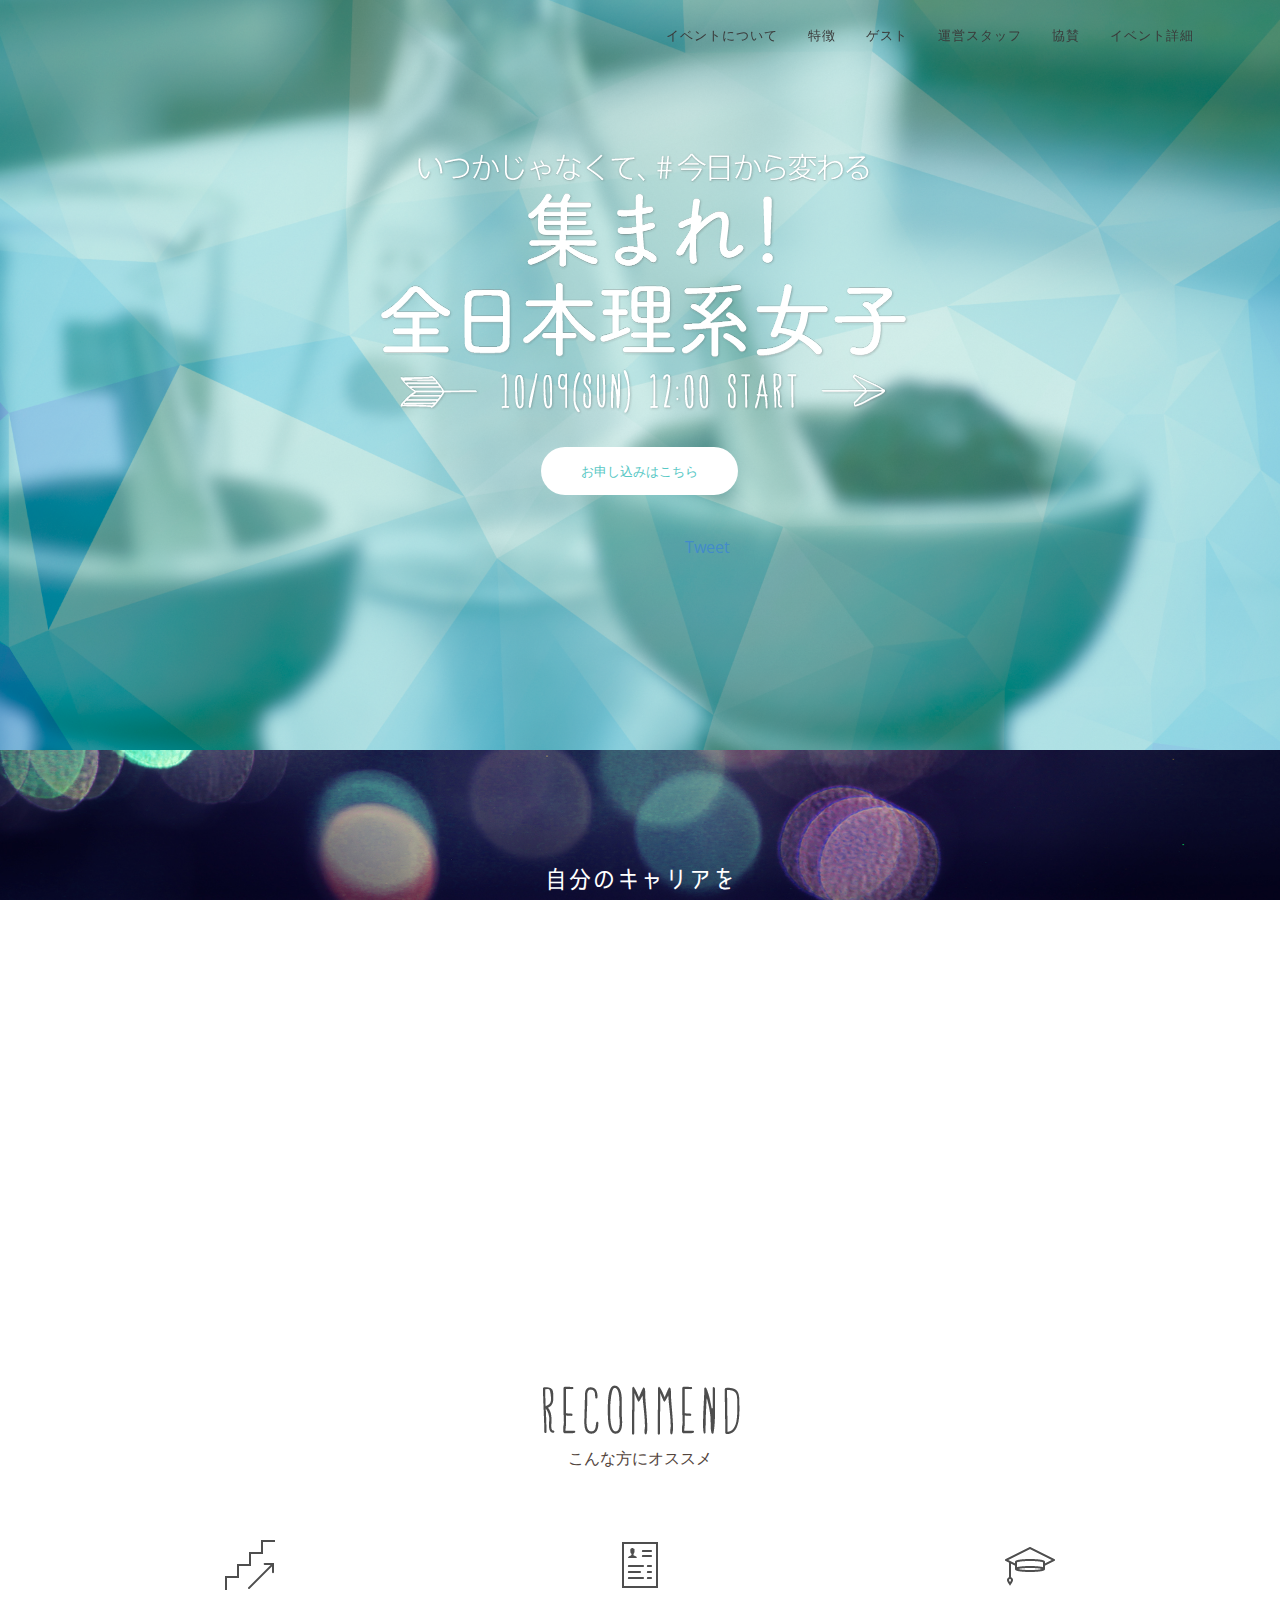
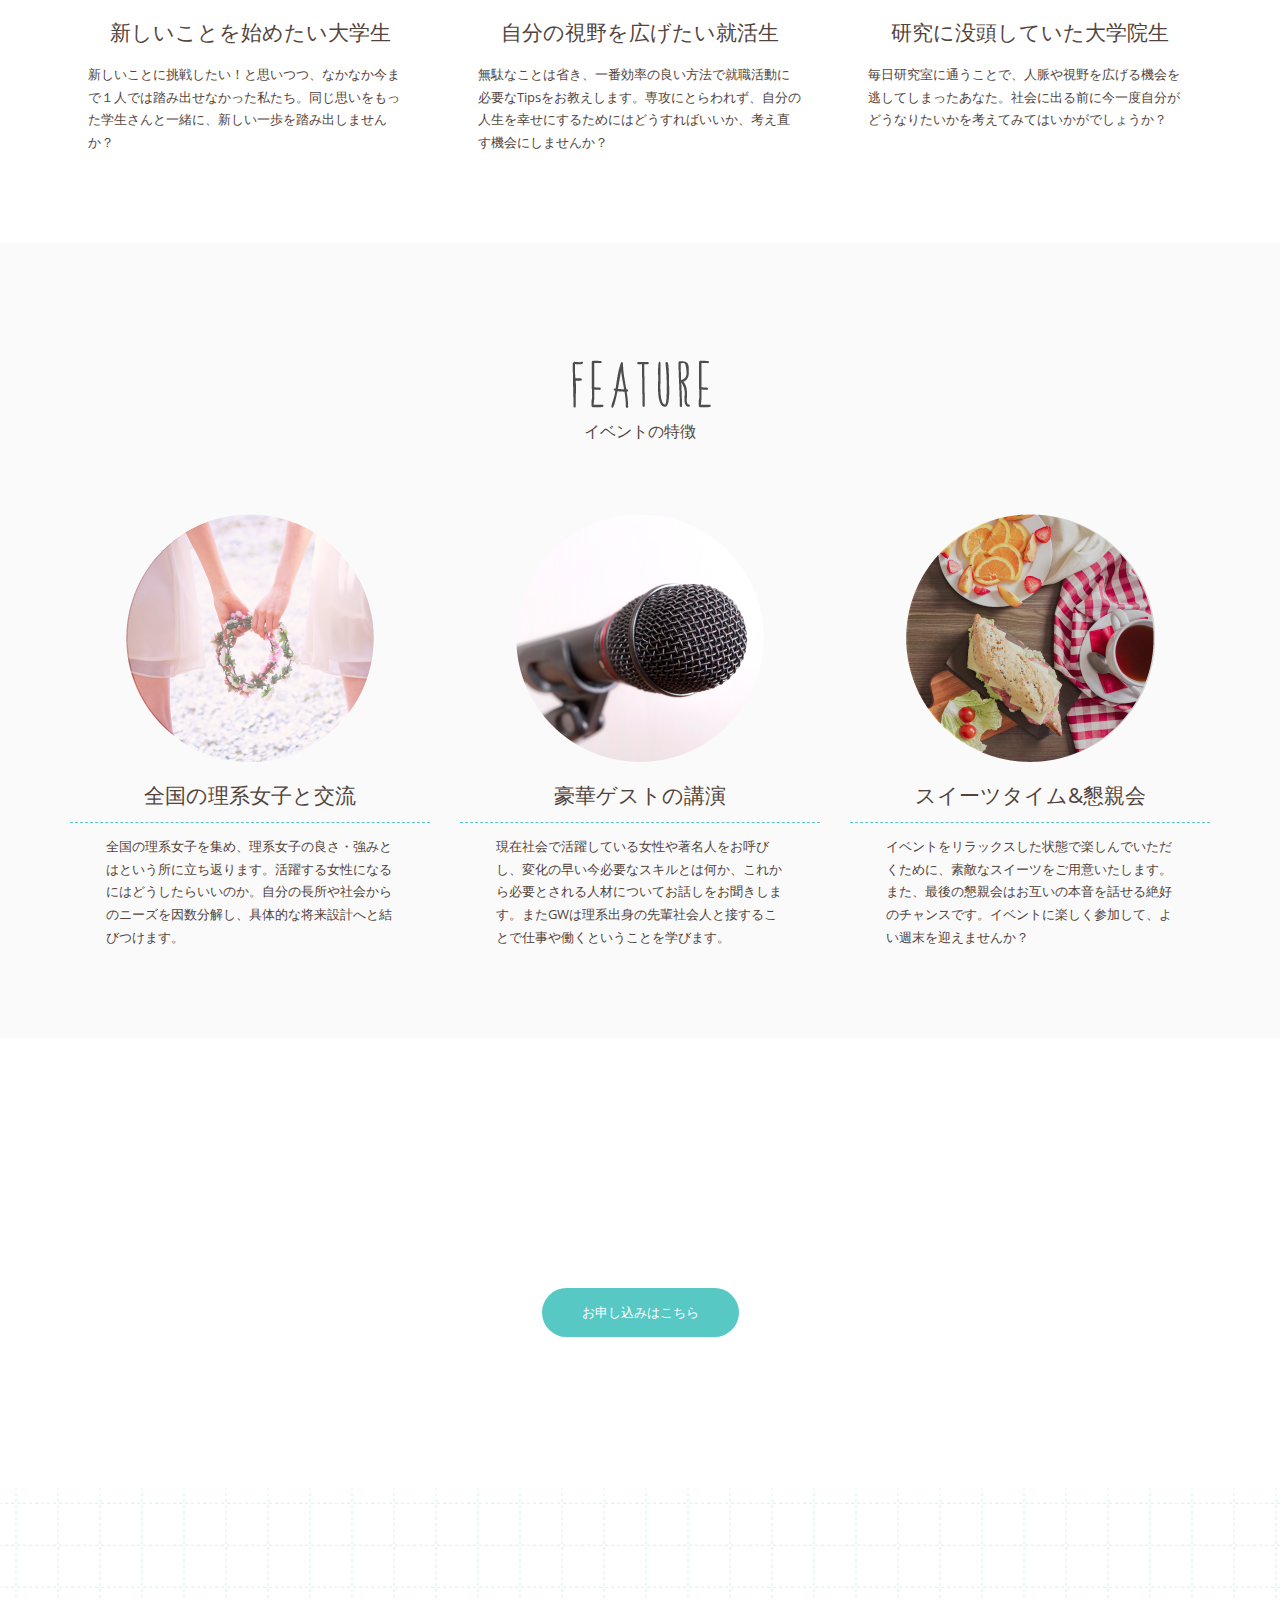
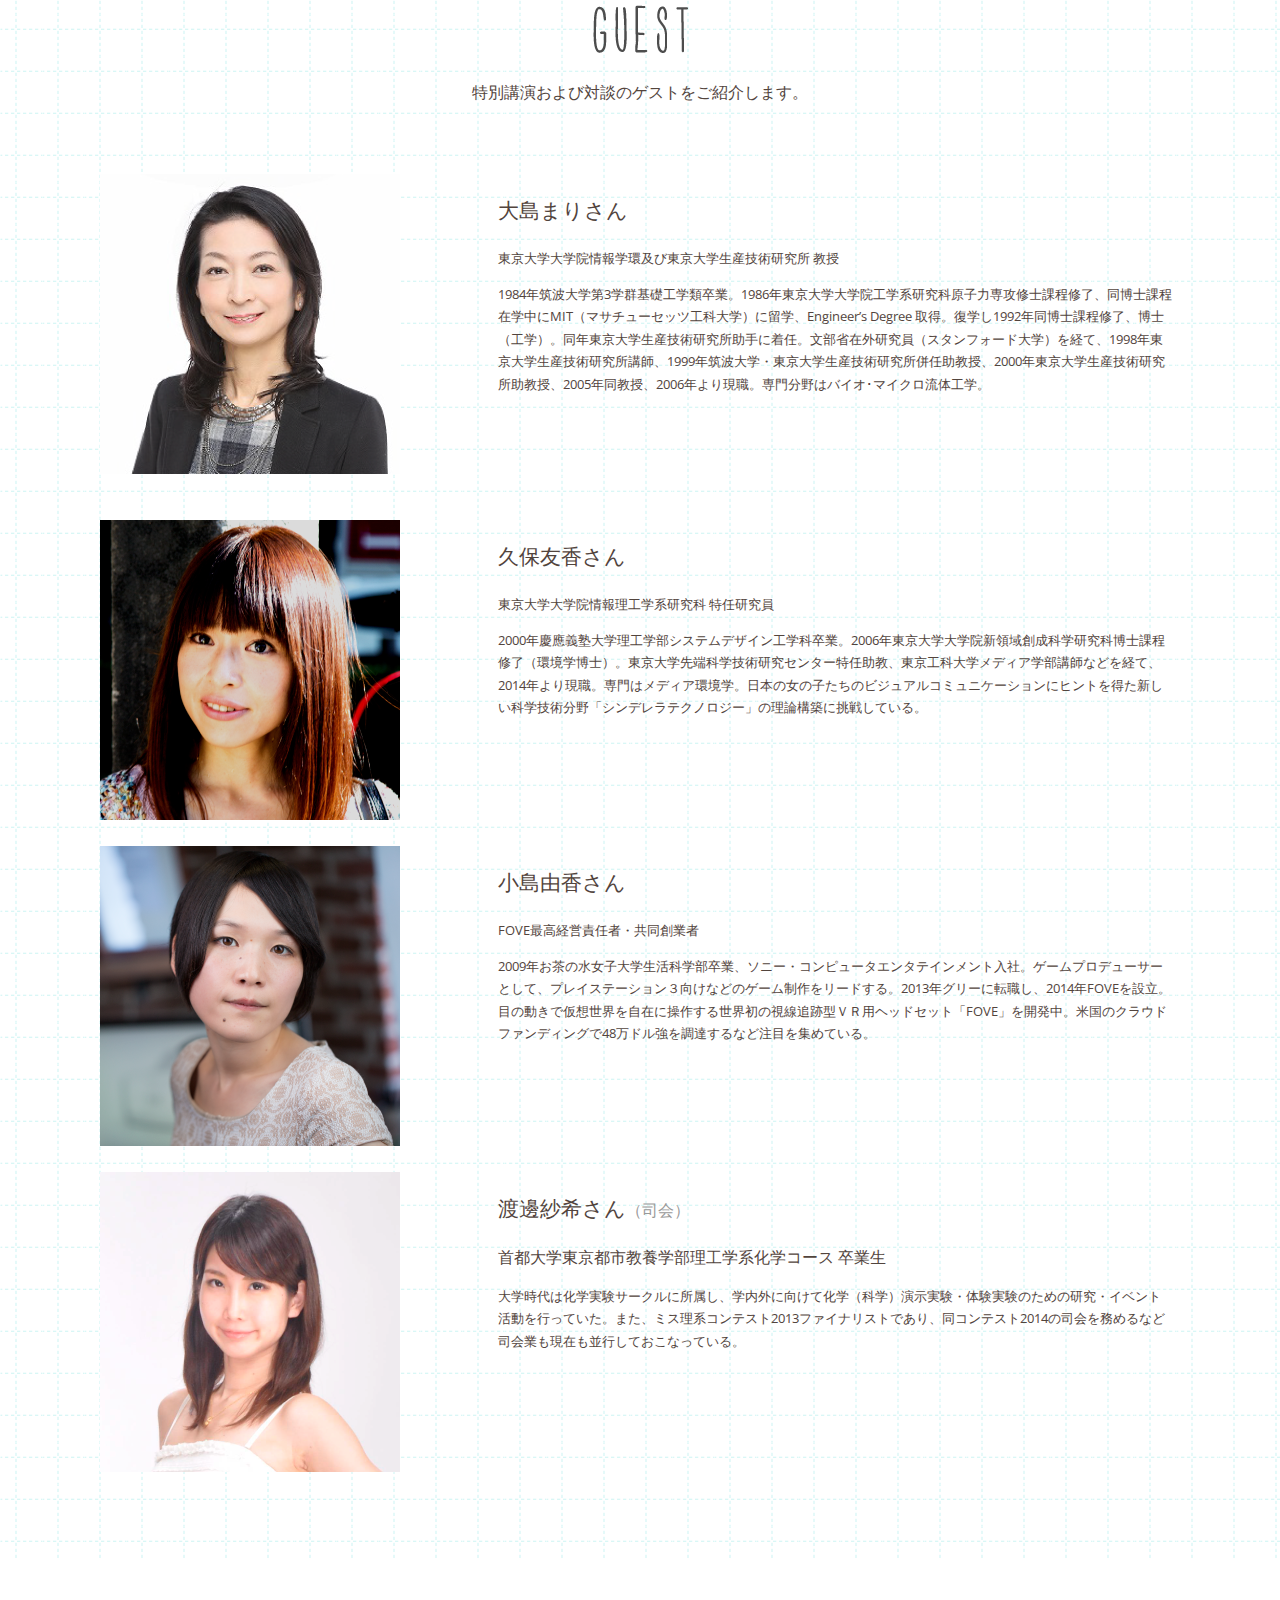
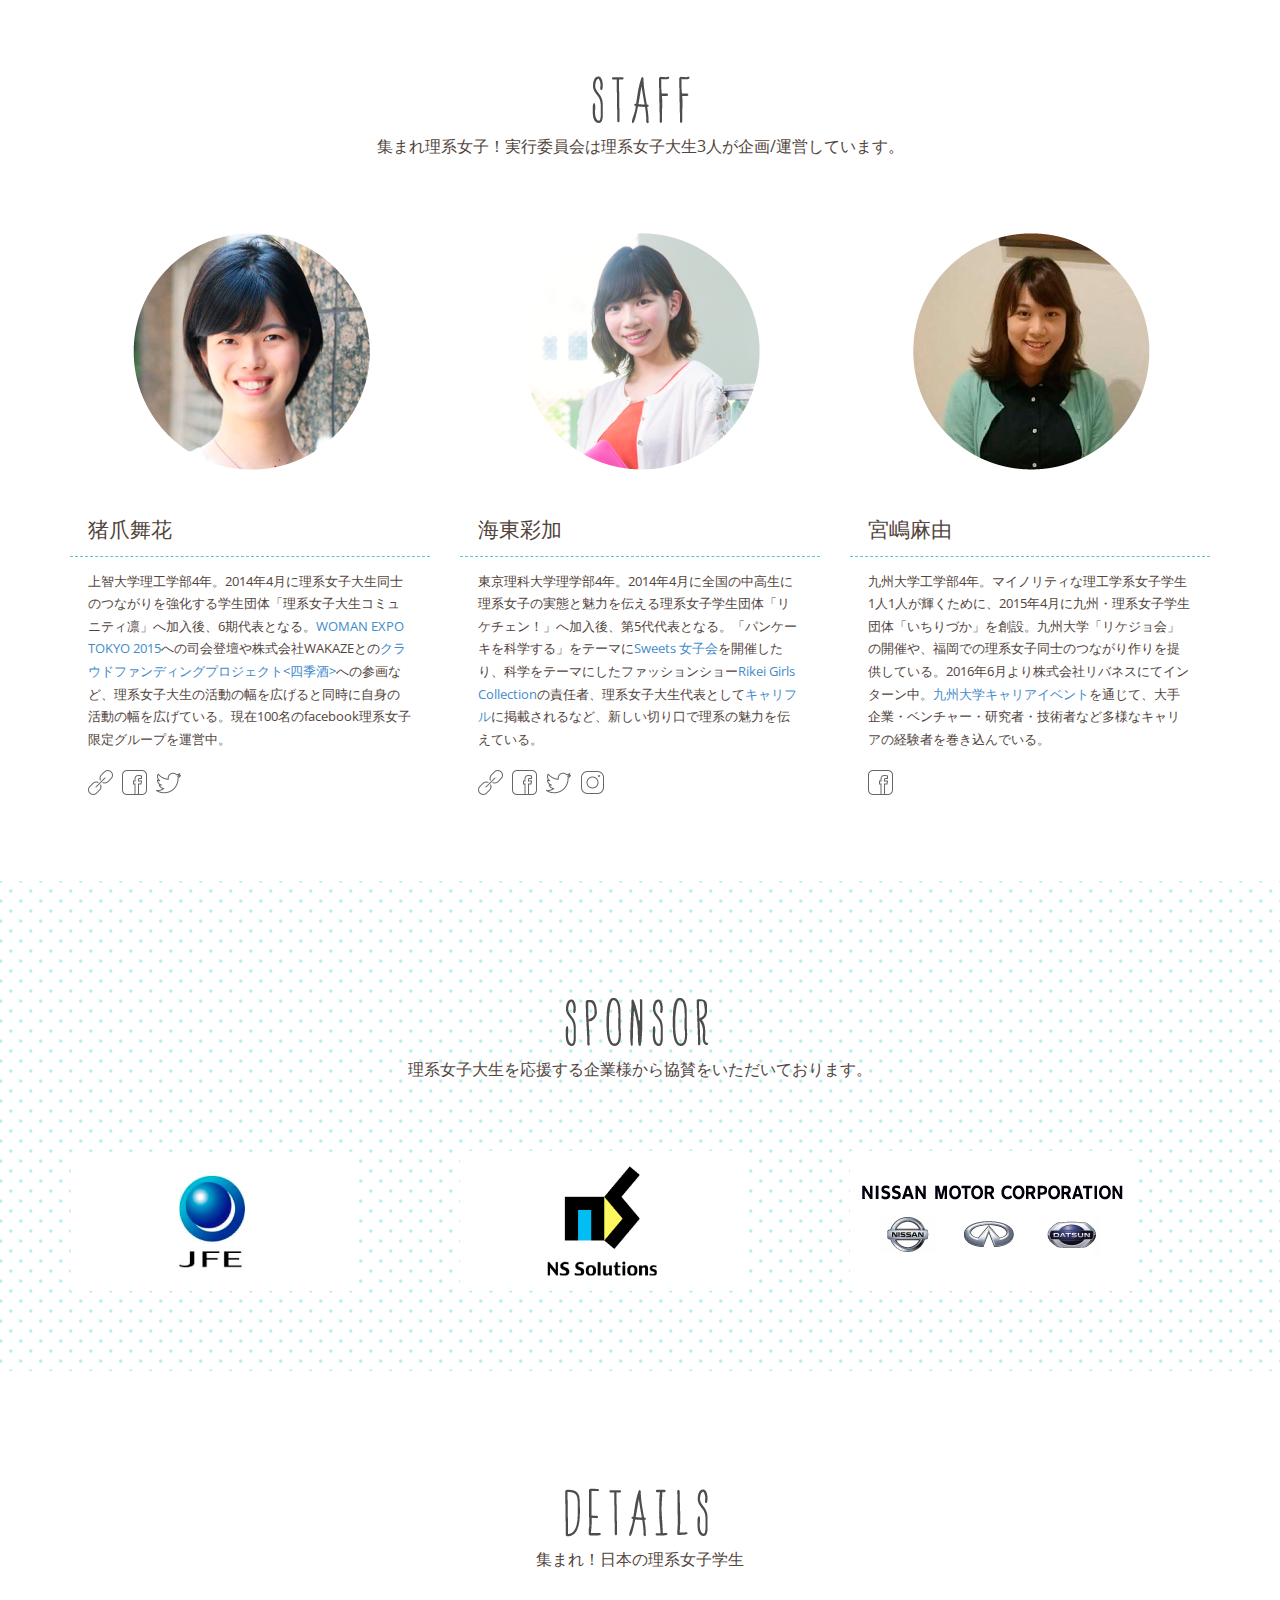
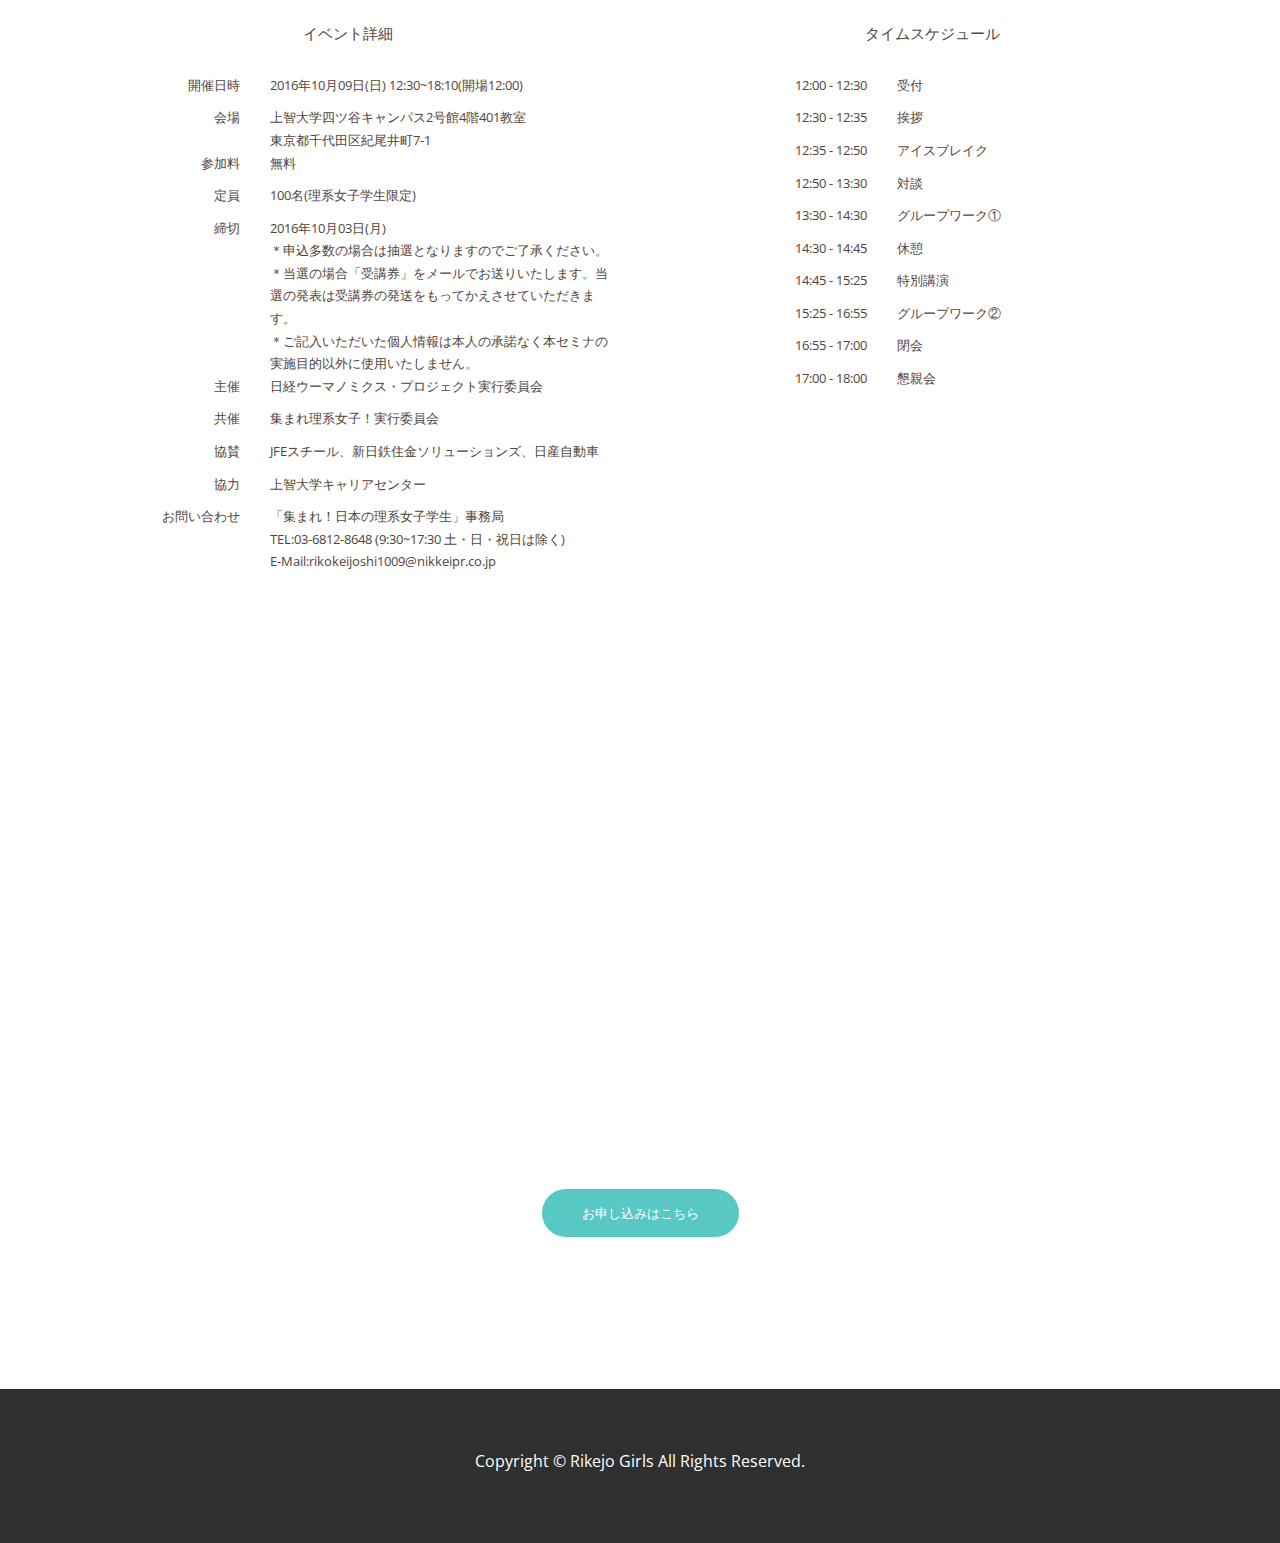
==== index.html @ ded3e2f7 "Edit button" ====
<!DOCTYPE html>
<html lang="en">
	<head>
    <meta charset="utf-8">
    <title>集まれ！全日本理系女子 | いつかじゃなくて#今日から変わる</title>
    <link rel="shortcut icon" href="" />
    <meta name="desription" content="【10/09】理系女子のための1DAYキャリアイベント｜120%の自分になるためのスキルを1番効率のよい方法で身につきます。先着100名までお申し込み受付中！" />
    <meta name="keywords" content="理系女子, イベント, 特別講演, 就活, 女子大生, 女子高生, RIKEJO, rikejo, リケジョ, 大島まり," />
    <meta content='width=device-width, initial-scale=1, user-scalable=0' name='viewport'>

    <meta content='website' property='og:type'>
    <meta content='集まれ！全日本理系女子 | いつかじゃなくて#今日から変わる' property='og:title'>
    <meta content='【10/09】理系女子のための1DAYキャリアイベント｜120%の自分になるためのスキルを1番効率のよい方法で身につきます。先着100名までお申し込み受付中！' property='og:description'>
    <meta content='https://rikejogirls.github.io/' property='og:url'>
    <meta content='https://rikejogirls.github.io/img/ogp/ogp-1200.png' property='og:image'>
    <meta content='集まれ！全日本理系女子' property='og:site_name'>
    <meta content='ja_JP' property='og:locale'>
    <meta content='1731965800388213' property='fb:app_id'>

    <link href="css/style.css" rel="stylesheet">
    <script src="https://ajax.googleapis.com/ajax/libs/jquery/1.11.0/jquery.min.js"></script>
		<script src="js/classie.js"></script>
	  <script src="js/bootstrap.min.js"></script>
		<script src="js/jquery.stellar.min.js"></script>
		<script src="js/scroll.js"></script>
		<script src="js/main.js"></script>
		<script src="js/jquery.min.js"></script>
		<script src="js/jquery.flexslider-min.js"></script>
  </head>
  <body>
  <header id="header" class="header header-right header-color sticky-header translucent-header">
    <div class="container">
      <div class="row header-inner">
        <div id="logo" class="col-xs-6 col-sm-12 col-md-3 image-center-sm text-left-xs clearfix">
        </div>
        <div id="menu" class="col-xs-6 col-sm-12 col-md-9">
          <nav class="navbar main-menu margin-0" role="navigation">
            <div class="navbar-header">
              <button class="navbar-toggle" data-toggle="collapse" data-target=".navbar-ex1-collapse" type="button">MENU</button>
            </div>
            <div class="collapse navbar-collapse navbar-ex1-collapse">
              <ul class="nav navbar-right navbar-nav">
                <li><a class="js-link" data-target="#about">イベントについて</a></li>
                <li><a class="js-link" data-target="#feature">特徴</a></li>
                <li><a class="js-link" data-target="#guest">ゲスト</a></li>
                <li><a class="js-link" data-target="#staff">運営スタッフ</a></li>
                <li><a class="js-link" data-target="#sponsor">協賛</a></li>
                <li><a class="js-link" data-target="#details">イベント詳細</a></li>
                <li class="hide-xs"><a class="action-btn" href="https://esf.nikkei.co.jp/rikokeijoshi20161009/" target="_blank"><button class="button btn">エントリー</button></a></li>
                <li class="show-xs"><a href="https://esf.nikkei.co.jp/rikokeijoshi20161009/" target="_blank"><button class="button btn">エントリー</button></a></li>
              </ul>
            </div>
          </nav>
        </div>
      </div>
    </div>
  </header>

	<section id="keyvisual" class="keyvisual section">
    <div class="col-md-10 col-md-offset-1 text-center">
      <div class="keyvisual-text">
        <img class="img padding-center" src="img/keyvisual/keyvisual.png" srcset="img/keyvisual/keyvisual.png 1x, img/keyvisual/keyvisual@2x.png 2x" alt="">
      </div>
      <a href="#" class="btn btn-large btn-white margin-top-20">お申し込みはこちら</a>
      <div class="margin-top-40">
      	<div id="fb-root"></div>
				<script>
					(function(d, s, id) {
					  var js, fjs = d.getElementsByTagName(s)[0];
					  if (d.getElementById(id)) return;
					  js = d.createElement(s); js.id = id;
					  js.src = "//connect.facebook.net/ja_JP/sdk.js#xfbml=1&version=v2.7&appId=1731965800388213";
					  fjs.parentNode.insertBefore(js, fjs);
					}(document, 'script', 'facebook-jssdk'));

					!function(d,s,id){var js,fjs=d.getElementsByTagName(s)[0],p=/^http:/.test(d.location)?'http':'https';if(!d.getElementById(id)){js=d.createElement(s);js.id=id;js.src=p+'://platform.twitter.com/widgets.js';fjs.parentNode.insertBefore(js,fjs);}}(document, 'script', 'twitter-wjs');
				</script>
				<ul class="social-share row margin-0">
					<li><iframe src="https://www.facebook.com/plugins/like.php?href=https%3A%2F%2Frikejogirls.github.io%2F&width=130&layout=button_count&action=like&size=small&show_faces=true&share=true&height=46&appId=1731965800388213" width="130" height="46" style="border:none;overflow:hidden" scrolling="no" frameborder="0" allowTransparency="true"></iframe></li>
					<li><a href="https://twitter.com/share" class="twitter-share-button" data-url="https://rikejogirls.github.io/" data-via="pompom0c0" data-hashtags="理系女子向けイベント">Tweet</a></li>
				</ul>
			</div>
	  </div>
	</section>

	<section id="about" class="about section sep text-white text-center" data-stellar-background-ratio="0.5">
		<div class="container">
			<div class="row">
				<div class="section-header">
					<h3>自分のキャリアを<br>もっと"クリエイティブ"に<br>考えてみませんか？</h3>
				</div>
				<p>集まれ理系女子！実行委員会は理系女子学生にもっと充実した毎日を送ってほしい、<br>自分の持つ可能性を引き出してほしいという思いから、3人の理系女子学生が結成しました。<br><br>今回日本経済新聞社と共に理系女子学生のキャリアを考える上で役立つセミナーを開催します。<br><br>
				「好きなことを仕事にしたい！」「自分の可能性を広げたい！」と思っているあなた。<br>
				同じ想いを持った理系女子の皆さんとともに、わくわくする1日を過ごしてみませんか？</p>
			</div>
		</div>
	</section>

	<section id="recommend" class="recommend section">
		<div class="container">
			<div class="row">
				<div class="section-header text-center">
					<img class="img padding-bottom-20" src="img/title/title-recommend.png" srcset="img/title/title-recommend.png 1x, img/title/title-recommend@2x.png 2x" alt="">
					<h6>こんな方にオススメ</h6>
				</div>
				<div class="col col-lg-4 proc">
					<div class="img-center">
						<img class="icon icons8-Stairs-Up" src="[data-uri]" width="50" height="50">
					</div>
					<h4>新しいことを始めたい大学生</h4>
					<p class="small">新しいことに挑戦したい！と思いつつ、なかなか今まで１人では踏み出せなかった私たち。同じ思いをもった学生さんと一緒に、新しい一歩を踏み出しませんか？</p>
				</div>
				<div class="col col-lg-4 proc">
					<div class="img-center">
						<img class="icon icons8-Resume" src="[data-uri]" width="50" height="50">
					</div>
					<h4>自分の視野を広げたい就活生</h4>
					<p class="small">無駄なことは省き、一番効率の良い方法で就職活動に必要なTipsをお教えします。専攻にとらわれず、自分の人生を幸せにするためにはどうすればいいか、考え直す機会にしませんか？</p>
				</div>
				<div class="col col-lg-4 proc">
					<div class="img-center">
						<img class="icon icons8-Graduation-Cap" src="[data-uri]" width="50" height="50">
					</div>
					<h4>研究に没頭していた大学院生</h4>
					<p class="small">毎日研究室に通うことで、人脈や視野を広げる機会を逃してしまったあなた。社会に出る前に今一度自分がどうなりたいかを考えてみてはいかがでしょうか？</p>
				</div>
			</div>
		</div>
	</section>

	<section id="feature" class="feature section bg-color-grayLight">
		<div class="container">
			<div class="row">
				<div class="section-header text-center">
					<img class="img padding-bottom-20" src="img/title/title-feature.png" srcset="img/title/title-feature.png 1x, img/title/title-feature@2x.png 2x" alt="">
					<h6>イベントの特徴</h6>
				</div>
				<div class="col col-lg-4 col-md-4 col-sm-4 col-xs-12">
          <div class="img-center">
          	<img class="img image-center padding-bottom-20" src="img/feature/feature-01.png" srcset="img/feature/feature-01.png 1x, img/feature/feature-01@2x.png 2x" alt="">
          </div>
        	<h4>全国の理系女子と交流</h4>
          <hr>
          <p class="small">全国の理系女子を集め、理系女子の良さ・強みとはという所に立ち返ります。活躍する女性になるにはどうしたらいいのか。自分の長所や社会からのニーズを因数分解し、具体的な将来設計へと結びつけます。</p>
				</div>
				<div class="col col-lg-4 col-md-4 col-sm-4 col-xs-12">
          <div class="img-center">
          	<img class="img image-center padding-bottom-20" src="img/feature/feature-02.png" srcset="img/feature/feature-02.png 1x, img/feature/feature-02@2x.png 2x" alt="">
          </div>
        	<h4>豪華ゲストの講演</h4>
          <hr>
          <p class="small">現在社会で活躍している女性や著名人をお呼びし、変化の早い今必要なスキルとは何か、これから必要とされる人材についてお話しをお聞きします。またGWは理系出身の先輩社会人と接することで仕事や働くということを学びます。</p>
				</div>
				<div class="col col-lg-4 col-md-4 col-sm-4 col-xs-12">
          <div class="img-center">
          	<img class="img image-center padding-bottom-20" src="img/feature/feature-03.png" srcset="img/feature/feature-03.png 1x, img/feature/feature-03@2x.png 2x" alt="">
          </div>
        	<h4>スイーツタイム&懇親会</h4>
          <hr>
          <p class="small">イベントをリラックスした状態で楽しんでいただくために、素敵なスイーツをご用意いたします。また、最後の懇親会はお互いの本音を話せる絶好のチャンスです。イベントに楽しく参加して、よい週末を迎えませんか？</p>
				</div>
			</div>
		</div>
	</section>

	<section id="conversion" class="conversion section sep footer text-center text-white">
		<div class="container">
			<div class="row">
				<div class="section-header">
					<img class="img padding-bottom-20" src="img/title/title-application.png" srcset="img/title/title-application.png 1x, img/title/title-application@2x.png 2x" alt="">
					<h6>イベントにお申込みの方はフォームにご記入をお願いします。</h6>
				</div>
				<a href="https://esf.nikkei.co.jp/rikokeijoshi20161009/" target="_blank" class="btn btn-large btn-blue">お申し込みはこちら</a>
			</div>
		</div>
	</section>

	<section id="guest" class="guest section bg-theme-check">
		<div class="container">
			<div class="row">
				<div class="section-header text-center">
					<img class="img padding-bottom-20" src="img/title/title-guest.png" srcset="img/title/title-guest.png 1x, img/title/title-guest@2x.png 2x" alt="">
					<h6>特別講演および対談のゲストをご紹介します。</h6>
				</div>
				<div class="col col-lg-4">
					<div class="img-center">
						<img class="img padding-center" src="img/guest/guest-01.png" srcset="img/guest/guest-01.png 1x, img/guest/guest-01@2x.png 2x" alt="">
					</div>
				</div>
				<div class="col col-lg-8">
					<h4>大島まりさん</h4>
					<h6 class="small">東京大学大学院情報学環及び東京大学生産技術研究所 教授</h6>
        	<p class="small">1984年筑波大学第3学群基礎工学類卒業。1986年東京大学大学院工学系研究科原子力専攻修士課程修了、同博士課程在学中にMIT（マサチューセッツ工科大学）に留学、Engineer’s Degree 取得。復学し1992年同博士課程修了、博士（工学）。同年東京大学生産技術研究所助手に着任。文部省在外研究員（スタンフォード大学）を経て、1998年東京大学生産技術研究所講師、1999年筑波大学・東京大学生産技術研究所併任助教授、2000年東京大学生産技術研究所助教授、2005年同教授、2006年より現職。専門分野はバイオ･マイクロ流体工学。</p>
				</div>
			</div>
			<div class="row">
				<div class="col col-lg-4">
					<div class="img-center">
						<img class="img padding-center" src="img/guest/guest-02.png" srcset="img/guest/guest-02.png 1x, img/guest/guest-02@2x.png 2x" alt="">
					</div>
				</div>
				<div class="col col-lg-8">
					<h4>久保友香さん</h4>
					<h6 class="small">東京大学大学院情報理工学系研究科 特任研究員</h6>
        	<p class="small">2000年慶應義塾大学理工学部システムデザイン工学科卒業。2006年東京大学大学院新領域創成科学研究科博士課程修了（環境学博士）。東京大学先端科学技術研究センター特任助教、東京工科大学メディア学部講師などを経て、2014年より現職。専門はメディア環境学。日本の女の子たちのビジュアルコミュニケーションにヒントを得た新しい科学技術分野「シンデレラテクノロジー」の理論構築に挑戦している。</p>
				</div>
			</div>
			<div class="row">
				<div class="col-lg-4">
					<div class="img-center">
						<img class="img padding-center" src="img/guest/guest-03.png" srcset="img/guest/guest-03.png 1x, img/guest/guest-03@2x.png 2x" alt="">
					</div>
				</div>
				<div class="col-lg-8">
					<h4>小島由香さん</h4>
					<h6 class="small">FOVE最高経営責任者・共同創業者</h6>
        	<p class="small">2009年お茶の水女子大学生活科学部卒業、ソニー・コンピュータエンタテインメント入社。ゲームプロデューサーとして、プレイステーション３向けなどのゲーム制作をリードする。2013年グリーに転職し、2014年FOVEを設立。目の動きで仮想世界を自在に操作する世界初の視線追跡型ＶＲ用ヘッドセット「FOVE」を開発中。米国のクラウドファンディングで48万ドル強を調達するなど注目を集めている。</p>
				</div>
			</div>
			<div class="row">
				<div class="col col-lg-4">
					<div class="img-center">
						<img class="img padding-center" src="img/guest/guest-04.png" srcset="img/guest/guest-04.png 1x, img/guest/guest-04@2x.png 2x" alt="">
					</div>
				</div>
				<div class="col col-lg-8">
					<h4>渡邊紗希さん<span class="small">（司会）</span></h4>
					<h6 class="smkall">首都大学東京都市教養学部理工学系化学コース 卒業生</h6>
        	<p class="small">大学時代は化学実験サークルに所属し、学内外に向けて化学（科学）演示実験・体験実験のための研究・イベント活動を行っていた。また、ミス理系コンテスト2013ファイナリストであり、同コンテスト2014の司会を務めるなど司会業も現在も並行しておこなっている。</p>
				</div>
			</div>
		</div>
	</section>

	<section id="staff" class="staff section">
		<div class="container">
			<div class="row">
				<div class="section-header text-center">
					<img class="img padding-bottom-20" src="img/title/title-staff.png" srcset="img/title/title-staff.png 1x, img/title/title-staff@2x.png 2x" alt="">
					<h6>集まれ理系女子！実行委員会は理系女子大生3人が企画/運営しています。</h6>
				</div>
				<div class="col col-lg-4 col-md-4 col-sm-4 col-xs-12">
          <div class="img-center">
          	<img class="img text-center padding-bottom-30" src="img/staff/staff-maika.png" srcset="img/staff/staff-maika.png 1x, img/staff/staff-maika@2x.png 2x" alt="">
          </div>
        	<h4>猪爪舞花</h4>
        	<hr>
        	<p class="small">上智大学理工学部4年。2014年4月に理系女子大生同士のつながりを強化する学生団体「理系女子大生コミュニティ凛」へ加入後、6期代表となる。<a href="http://rikeigirlsrin.blog103.fc2.com/blog-entry-768.html">WOMAN EXPO TOKYO 2015</a>への司会登壇や株式会社WAKAZEとの<a href="https://www.makuake.com/project/wakaze">クラウドファンディングプロジェクト<四季酒></a>への参画など、理系女子大生の活動の幅を広げると同時に自身の活動の幅を広げている。現在100名のfacebook理系女子限定グループを運営中。</p>
        	<ul class="social-icons clearfix">
        		<li><a href="http://ringirls.wix.com/rikeigirls-rin" target="_blank"><img class="icon icons8-Link" src="[data-uri]"></a></li>
            <li><a href="https://www.facebook.com/rikeigirlsrin/?fref=ts" target="_blank"><img class="icon icons8-Facebook" src="[data-uri]"></a></li>
            <li><a href="https://twitter.com/rin_girls" target="_blank"><img class="icon icons8-Twitter" src="[data-uri]"></a></li>
          </ul>
				</div>
				<div class="col col-lg-4 col-md-4 col-sm-4 col-xs-12">
          <div class="img-center">
          	<img class="img text-center padding-bottom-30" src="img/staff/staff-ayaka.png" srcset="img/staff/staff-ayaka.png 1x, img/staff/staff-ayaka@2x.png 2x" alt="">
          </div>
        	<h4>海東彩加</h4>
        	<hr>
        	<p class="small">東京理科大学理学部4年。2014年4月に全国の中高生に理系女子の実態と魅力を伝える理系女子学生団体「リケチェン！」へ加入後、第5代代表となる。「パンケーキを科学する」をテーマに<a href="http://journal.shingakunet.com/learning/28546/">Sweets 女子会</a>を開催したり、科学をテーマにしたファッションショー<a href="http://wpb.shueisha.co.jp/2016/02/26/61467/">Rikei Girls Collection</a>の責任者、理系女子大生代表として<a href="https://careeful.com/public/contents/pc/korekara/3.html">キャリフル</a>に掲載されるなど、新しい切り口で理系の魅力を伝えている。</p>
        	<ul class="social-icons clearfix">
        		<li><a href="http://rikechen.com/" target="_blank"><img class="icon icons8-Link" src="[data-uri]"></a></li>
            <li><a href="https://www.facebook.com/rikei.change/?fref=ts" target="_blank"><img class="icon icons8-Facebook" src="[data-uri]"></a></li>
            <li><a href="https://twitter.com/rikei_change" target="_blank"><img class="icon icons8-Twitter" src="[data-uri]"></a></li>
            <li><a href="https://www.instagram.com/rikei_change/" target="_blank"><img class="icon icons8-Instagram" src="[data-uri]"></a></li>
          </ul>
				</div>
				<div class="col col-lg-4 col-md-4 col-sm-4 col-xs-12">
          <div class="img-center">
          	<img class="img text-center padding-bottom-30" src="img/staff/staff-mayu.png" srcset="img/staff/staff-mayu.png 1x, img/staff/staff-mayu@2x.png 2x" alt="">
          </div>
        	<h4>宮嶋麻由</h4>
        	<hr>
        	<p class="small">九州大学工学部4年。マイノリティな理工学系女子学生1人1人が輝くために、2015年4月に九州・理系女子学生団体「いちりづか」を創設。九州大学「リケジョ会」の開催や、福岡での理系女子同士のつながり作りを提供している。2016年6月より株式会社リバネスにてインターン中。<a href="https://lne.st/2016/06/29/719-kyushu-university-a-career-event/">九州大学キャリアイベント</a>を通じて、大手企業・ベンチャー・研究者・技術者など多様なキャリアの経験者を巻き込んでいる。</p>
        	<ul class="social-icons clearfix">
            <li><a href="https://www.facebook.com/ichiriduka.kyushu/?pnref=lhc" target="_blank"><img class="icon icons8-Facebook" src="[data-uri]"></a></li>
          </ul>
				</div>
				<!-- <div class="text-center">
					<a href="./special.html" class="btn btn-large btn-blue">協力学生団体はこちら</a>
				</div> -->
			</div>
		</div>
	</section>

	<section id="sponsor" class="sponsor section text-center bg-theme-dots">
		<div class="container">
			<div class="row text-center">
				<div class="section-header">
					<img class="img padding-bottom-20" src="img/title/title-sponsor.png" srcset="img/title/title-sponsor.png 1x, img/title/title-sponsor@2x.png 2x" alt="">
					<h6>理系女子大生を応援する企業様から協賛をいただいております。</h6>
				</div>
        <div class="col col-lg-4 col-xs-6">
          <div class="photo-wrapper">
            <img class="img-responsive" src="img/sponsor/sponsor-jfe.png" alt="">
          </div>
        </div>
        <div class="col col-lg-4 col-xs-6">
          <div class="photo-wrapper">
            <img class="img-responsive" src="img/sponsor/sponsor-ns.png" alt="">
          </div>
        </div>
				<div class="col col-lg-4 col-xs-6">
					<div class="photo-wrapper">
						<img class="img-responsive" src="img/sponsor/sponsor-nissan.png" alt="">
          </div>
				</div>
			</div>
		</div>
	</section>

	<section id="details" class="details section">
		<div class="container">
			<div class="row">
				<div class="section-header text-center">
					<img class="img padding-bottom-20" src="img/title/title-details.png" srcset="img/title/title-details.png 1x, img/title/title-details@2x.png 2x" alt="">
          <h6>集まれ！日本の理系女子学生</h6>
				</div>
				<div class="small col-xs-12 col-md-6 margin-top-sm-60">
					<h5>イベント詳細</h5>
					<table>
						<tbody>
							<tr>
                <th class="col-xs-4 vertical-align-middle"><p>開催日時</p></th>
                <td class="col-xs-8"><h6 class="title line-height-middle">2016年10月09日(日) 12:30~18:10(開場12:00)</h6></td>
              </tr>
							<tr>
								<th class="col-xs-4 vertical-align-middle"><p>会場</p></th>
								<td class="col-xs-8">
									<h6 class="title line-height-middle">上智大学四ツ谷キャンパス2号館4階401教室</h6>
									<h6 class="title line-height-middle">東京都千代田区紀尾井町7-1</h6>
								</td>
							</tr>
              <tr>
                <th class="col-xs-4 vertical-align-middle"><p>参加料</p></th>
                <td class="col-xs-8"><h6 class="title line-height-middle">無料</h6></td>
              </tr>
              <tr>
                <th class="col-xs-4 vertical-align-middle"><p>定員</p></th>
                <td class="col-xs-8"><h6 class="title line-height-middle">100名(理系女子学生限定)</h6></td>
              </tr>
							<tr>
                <th class="col-xs-4 vertical-align-middle"><p>締切</p></th>
                <td class="col-xs-8">
                  <h6 class="title line-height-middle">2016年10月03日(月)</h6>
                  <h6 class="title line-height-middle">＊申込多数の場合は抽選となりますのでご了承ください。</h6>
                  <h6 class="title line-height-middle">＊当選の場合「受講券」をメールでお送りいたします。当選の発表は受講券の発送をもってかえさせていただきます。</h6>
                  <h6 class="title line-height-middle">＊ご記入いただいた個人情報は本人の承諾なく本セミナの実施目的以外に使用いたしません。</h6>
                </td>
              </tr>
              <tr>
                <th class="col-xs-4 vertical-align-middle"><p>主催</p></th>
                <td class="col-xs-8"><h6 class="title line-height-middle">日経ウーマノミクス・プロジェクト実行委員会</h6></td>
              </tr>
              <tr>
                <th class="col-xs-4 vertical-align-middle"><p>共催</p></th>
                <td class="col-xs-8"><h6 class="title line-height-middle">集まれ理系女子！実行委員会</h6></td>
              </tr>
              <tr>
                <th class="col-xs-4 vertical-align-middle"><p>協賛</p></th>
                <td class="col-xs-8"><h6 class="title line-height-middle">JFEスチール、新日鉄住金ソリューションズ、日産自動車</h6></td>
              </tr>
              <tr>
                <th class="col-xs-4 vertical-align-middle"><p>協力</p></th>
                <td class="col-xs-8"><h6 class="title line-height-middle">上智大学キャリアセンター</h6></td>
              </tr>
              <tr>
                <th class="col-xs-4 vertical-align-middle"><p>お問い合わせ</p></th>
                <td class="col-xs-8">
                  <h6 class="title line-height-middle">「集まれ！日本の理系女子学生」事務局</h6>
                  <h6 class="title line-height-middle">TEL:03-6812-8648 (9:30~17:30 土・日・祝日は除く)</h6>
                  <h6 class="title line-height-middle">E-Mail:rikokeijoshi1009@nikkeipr.co.jp</h6>
                </td>
              </tr>
						</tbody>
					</table>
				</div>
				<div class="small col-xs-12 col-md-6 margin-top-sm-60">
					<h5>タイムスケジュール</h5>
					<table>
						<tbody>
							<tr>
								<th class="col-xs-4 vertical-align-middle"><p>12:00 - 12:30</p></th>
								<td class="col-xs-8">
									<h6 class="title line-height-middle">受付</h6>
								</td>
							</tr>
							<tr>
								<th class="col-xs-4 vertical-align-middle"><p>12:30 - 12:35</p></th>
								<td class="col-xs-8">
									<h6 class="title line-height-middle">挨拶</h6>
								</td>
							</tr>
							<tr>
								<th class="col-xs-4 vertical-align-middle"><p>12:35 - 12:50</p></th>
								<td class="col-xs-8">
									<h6 class="title line-height-middle">アイスブレイク</h6>
								</td>
							</tr>
							<tr>
								<th class="col-xs-4 vertical-align-middle"><p>12:50 - 13:30</p></th>
								<td class="col-xs-8">
									<h6 class="title line-height-middle">対談</h6>
								</td>
							</tr>
							<tr>
								<th class="col-xs-4 vertical-align-middle"><p>13:30 - 14:30</p></th>
								<td class="col-xs-8">
									<h6 class="title line-height-middle">グループワーク①</h6>
								</td>
							</tr>
							<tr>
								<th class="col-xs-4 vertical-align-middle"><p>14:30 - 14:45</p></th>
								<td class="col-xs-8">
									<h6 class="title line-height-middle">休憩</h6>
								</td>
							</tr>
							<tr>
								<th class="col-xs-4 vertical-align-middle"><p>14:45 - 15:25</p></th>
								<td class="col-xs-8">
									<h6 class="title line-height-middle">特別講演</h6>
								</td>
							</tr>
              <tr>
                <th class="col-xs-4 vertical-align-middle"><p>15:25 - 16:55</p></th>
                <td class="col-xs-8">
                  <h6 class="title line-height-middle">グループワーク②</h6>
                </td>
              </tr>
              <tr>
                <th class="col-xs-4 vertical-align-middle"><p>16:55 - 17:00</p></th>
                <td class="col-xs-8">
                  <h6 class="title line-height-middle">閉会</h6>
                </td>
              </tr>
              <tr>
                <th class="col-xs-4 vertical-align-middle"><p>17:00 - 18:00</p></th>
                <td class="col-xs-8">
                  <h6 class="title line-height-middle">懇親会</h6>
                </td>
              </tr>
						</tbody>
					</table>
				</div>
			</div>
		</div>
	</section>

	<section id="googlemap" class="googlemap">
		<div class="google-maps">
			<iframe src="https://www.google.com/maps/embed?pb=!1m14!1m12!1m3!1d3240.776722650298!2d139.73113871495062!3d35.68249938019401!2m3!1f0!2f0!3f0!3m2!1i1024!2i768!4f13.1!5e0!3m2!1sja!2sjp!4v1467466111044" width="100%" height="300px" frameborder="0" style="border:0;pointer-events:none;" allowfullscreen></iframe>
		</div>
	</section>

	<section id="conversion" class="conversion section sep footer text-center text-white">
		<div class="container">
			<div class="row">
				<div class="section-header">
					<img class="img padding-bottom-20" src="img/title/title-application.png" srcset="img/title/title-application.png 1x, img/title/title-application@2x.png 2x" alt="">
					<h6>イベントにお申込みの方はフォームにご記入をお願いします。</h6>
				</div>
				<a href="https://esf.nikkei.co.jp/rikokeijoshi20161009/" target="_blank" class="btn btn-large btn-blue">お申し込みはこちら</a>
			</div>
		</div>
	</section>

	<section id="footer" class="footer section bg-color-black">
		<div class="container">
			<div class="row text-center text-white">
				<p>Copyright © Rikejo Girls All Rights Reserved.</p>
			</div>
		</div>
	</section>
  </body>
</html>
---- css/style.css ----
@charset "UTF-8";

@import "bootstrap.css";
@import "responsive.css";

@import "base/normalize.css";
@import "base/reset.css";
@import "base/base.css";

@import "utilities/utilities.css";

@import "components/header.css";
@import "components/keyvisual.css";
@import "components/about.css";
@import "components/recommend.css";
@import "components/feature.css";
@import "components/conversion.css";
@import "components/career.css";
@import "components/guest.css";
@import "components/sponsor.css";
@import "components/details.css";
@import "components/googlemap.css";
@import "components/staff.css";
@import "components/footer.css";
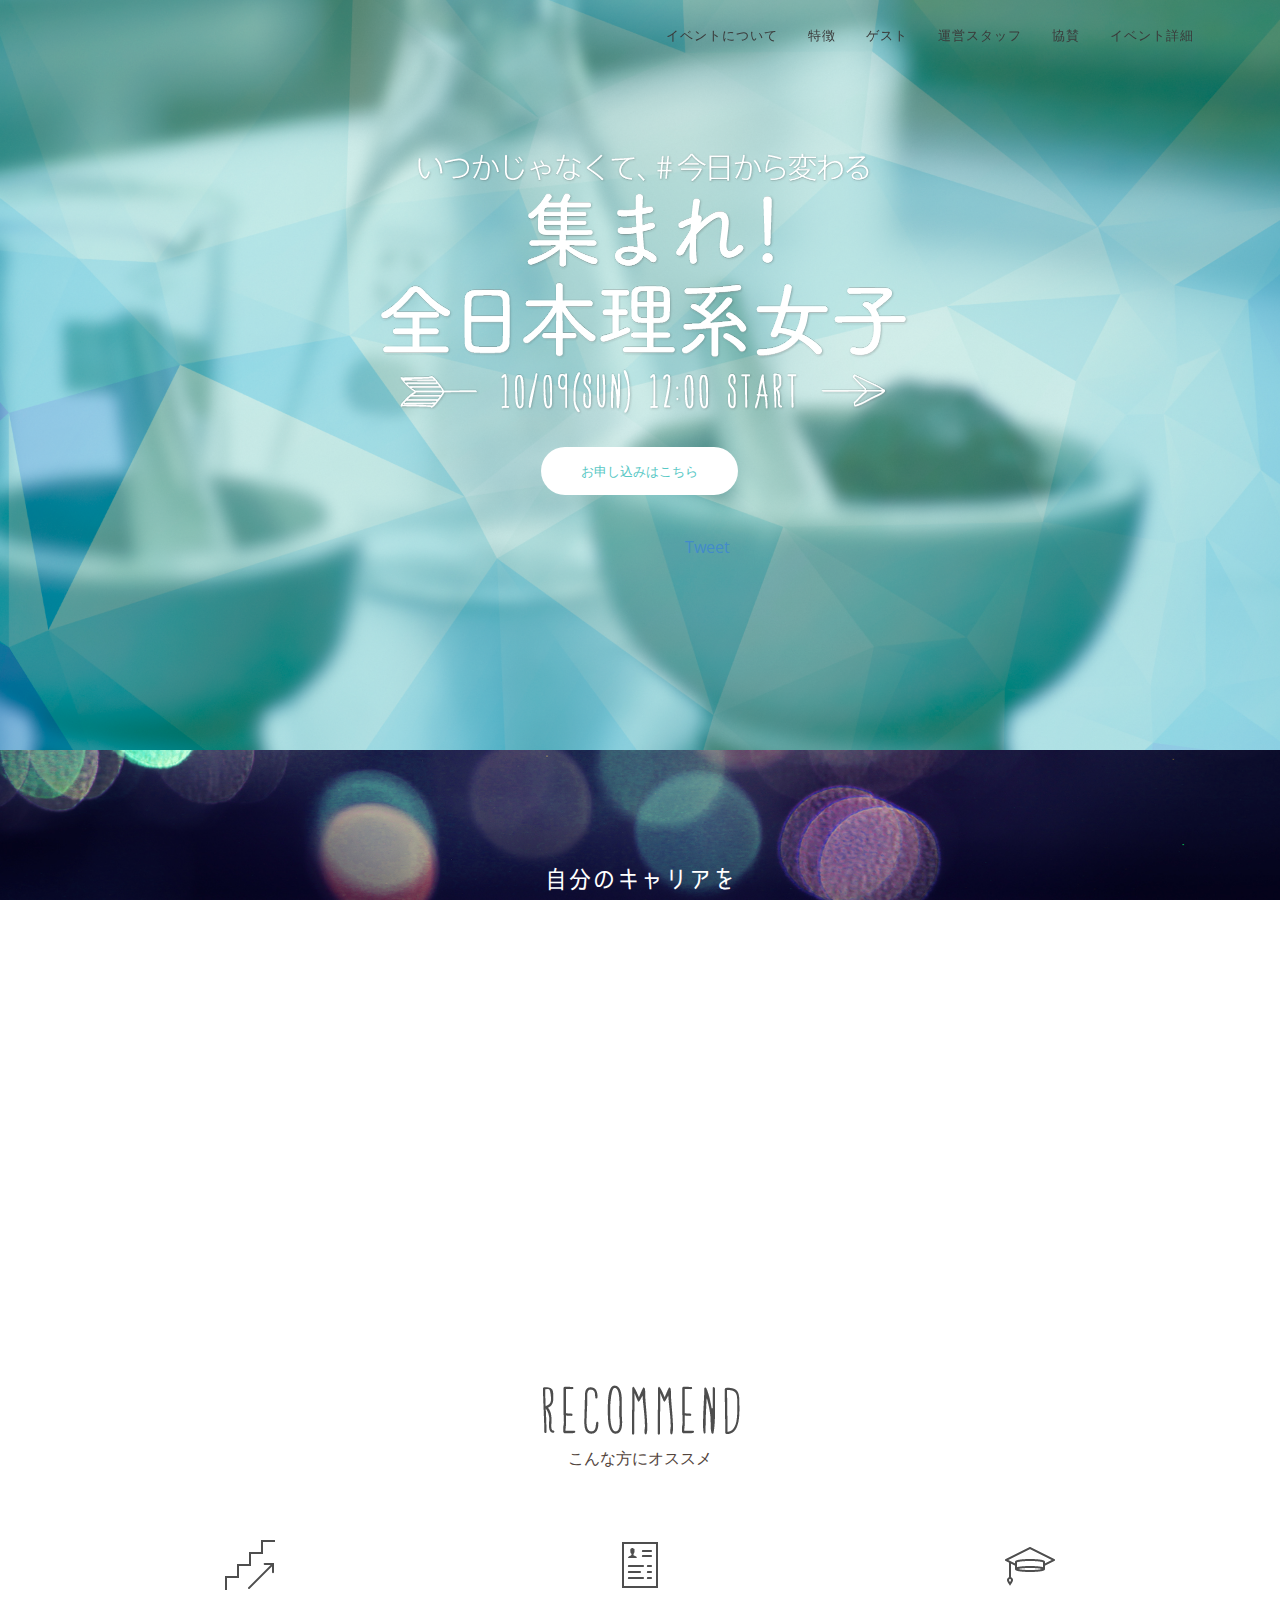
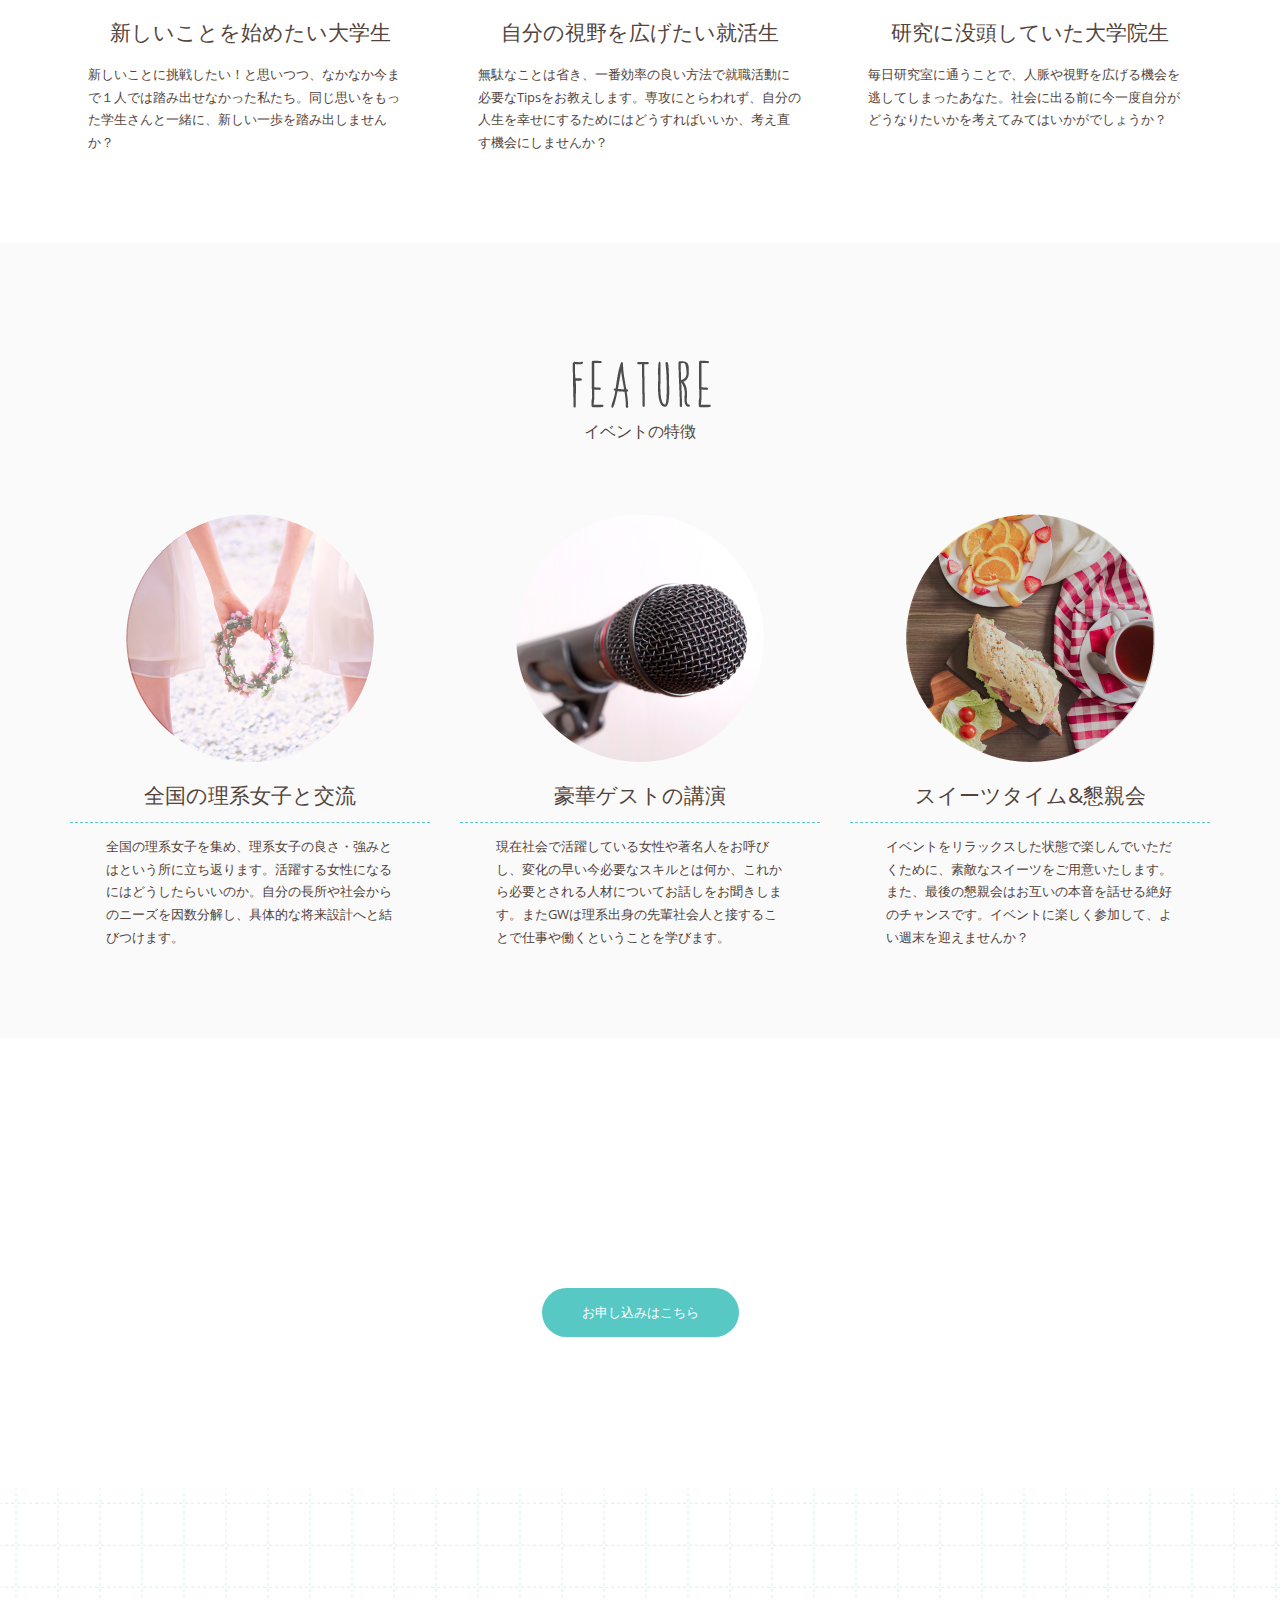
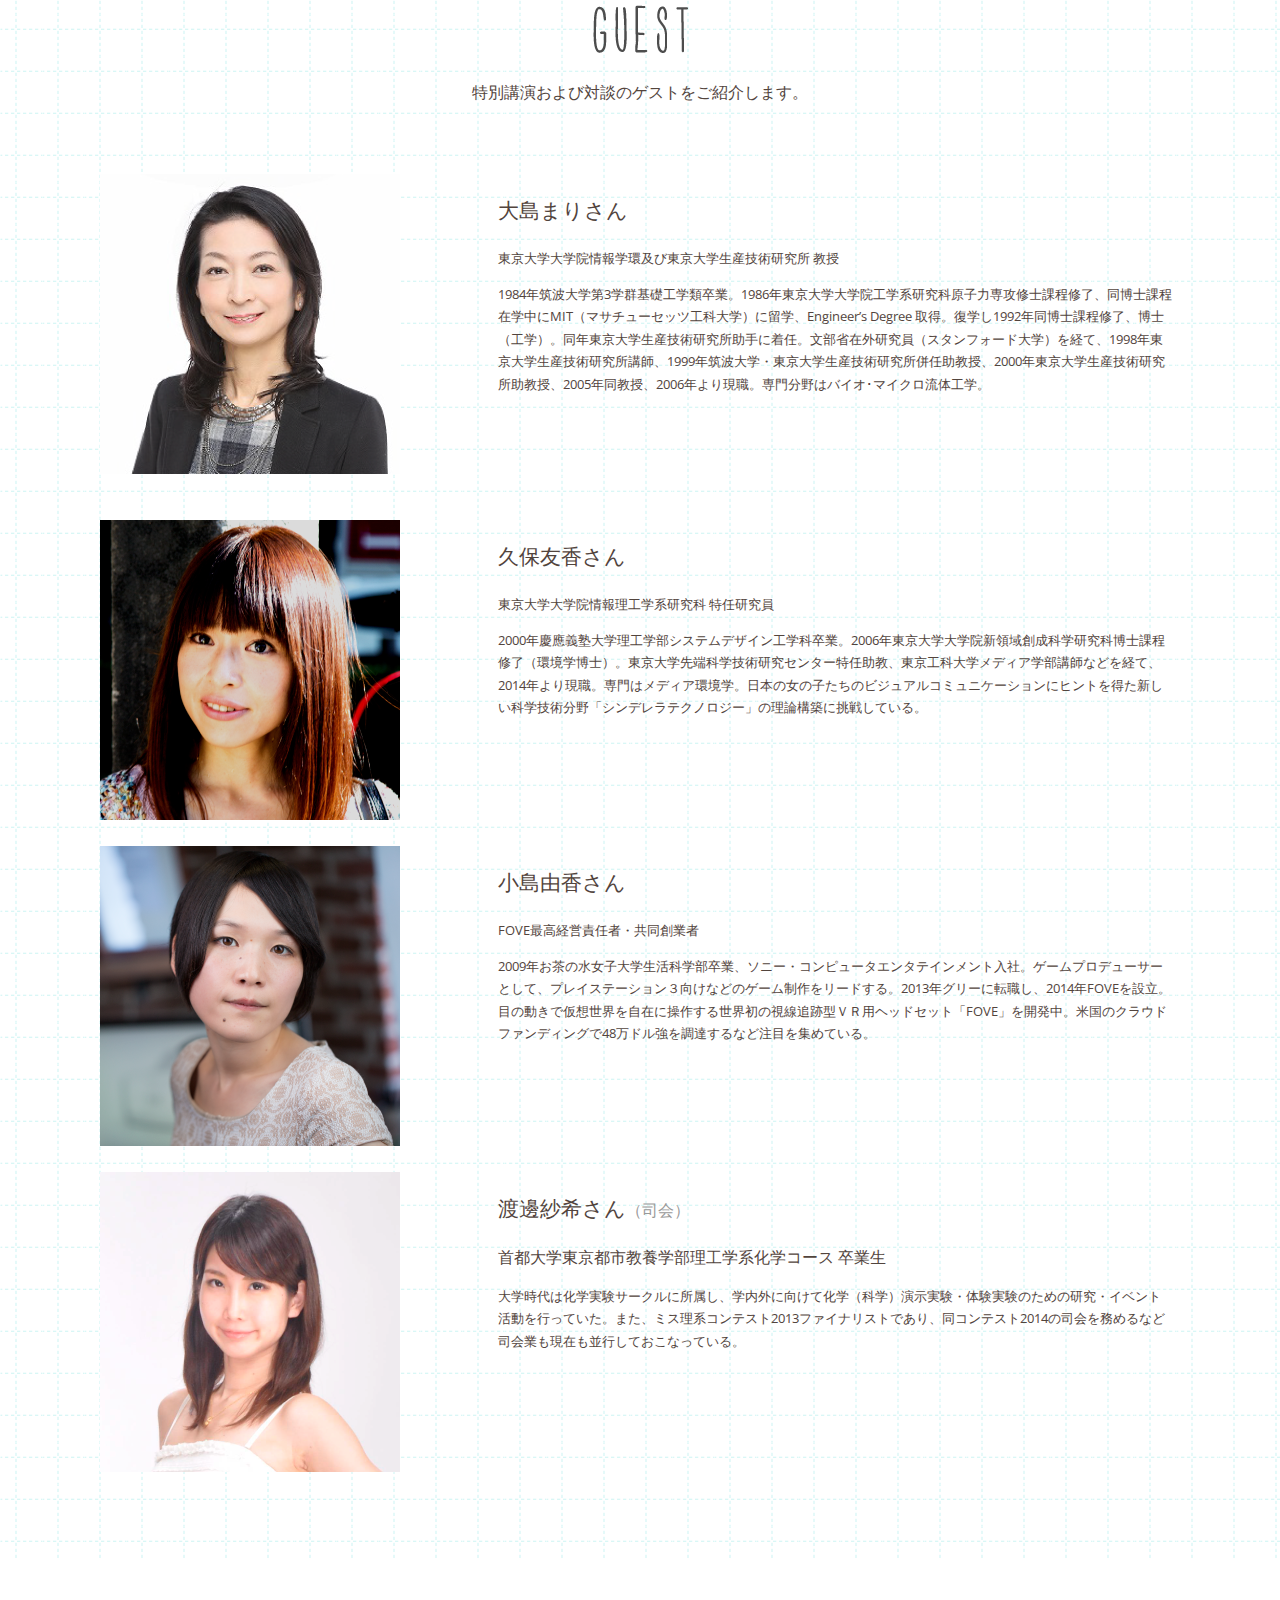
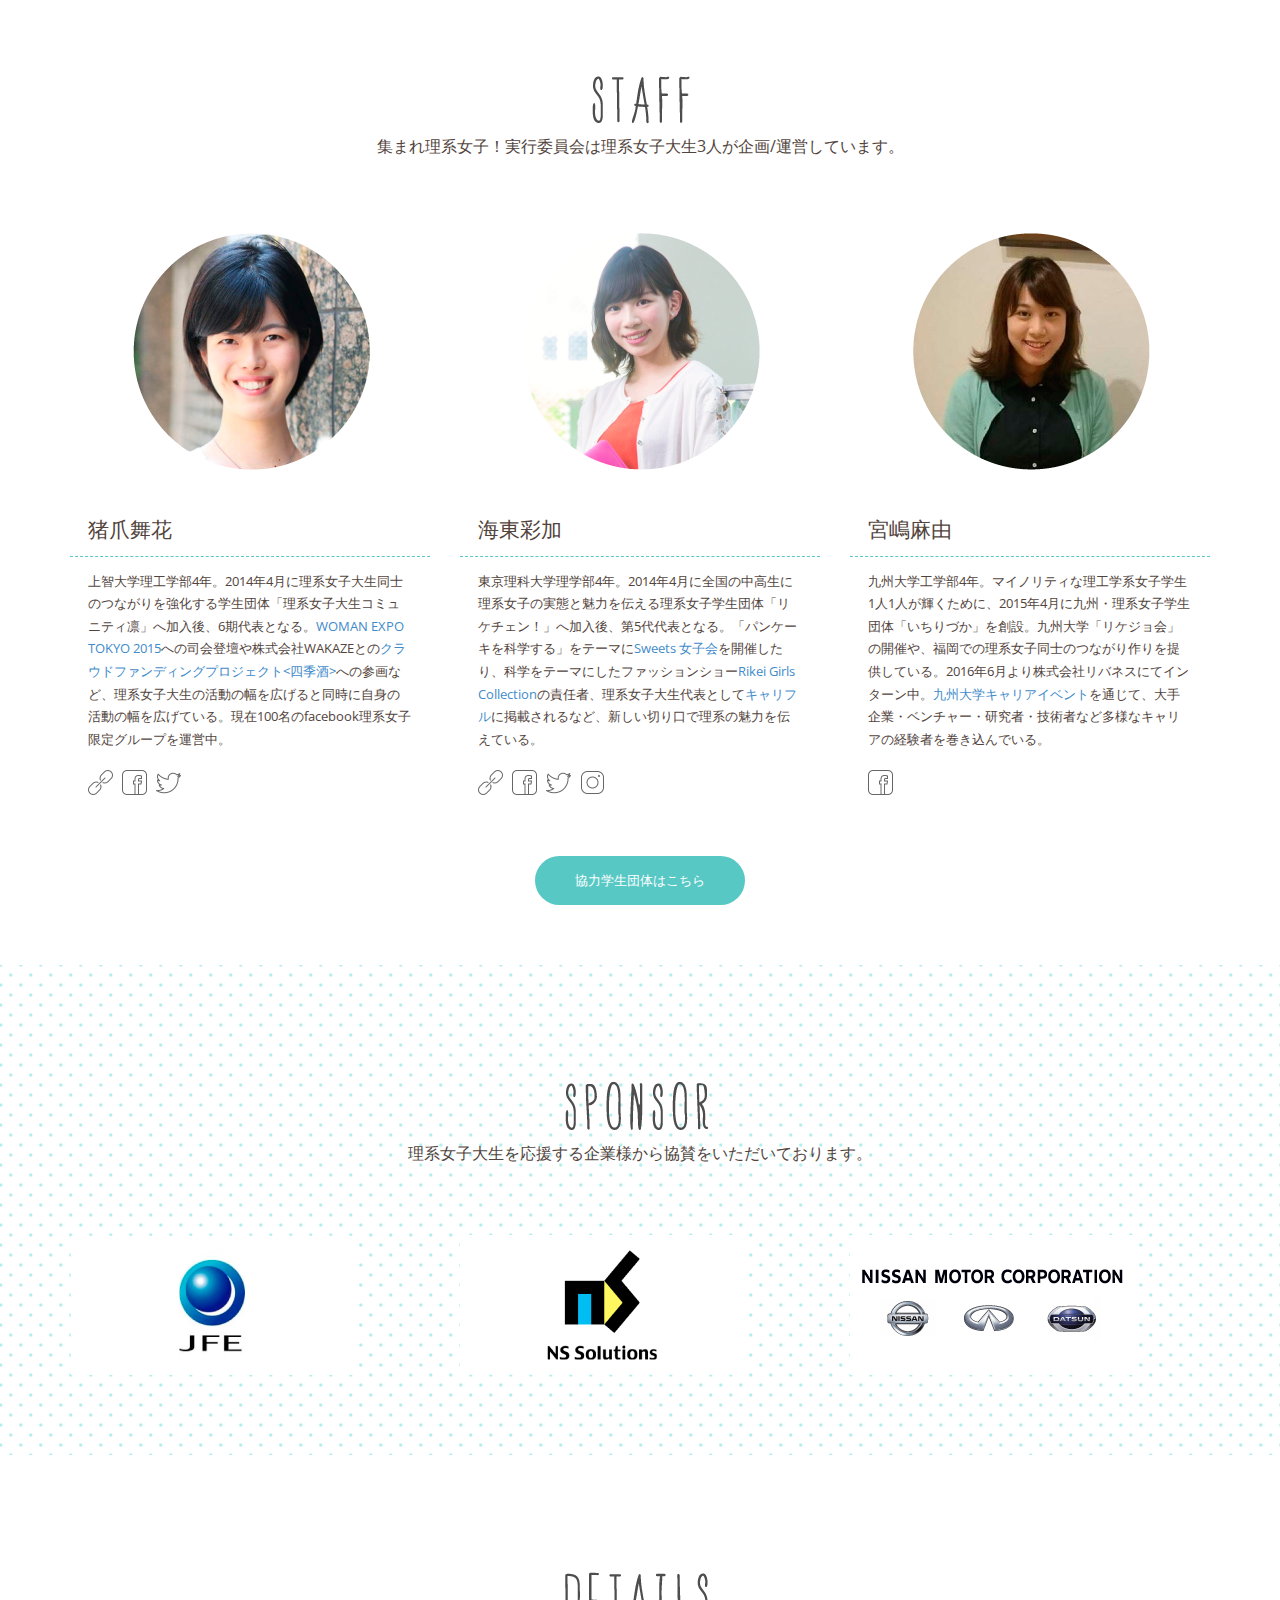
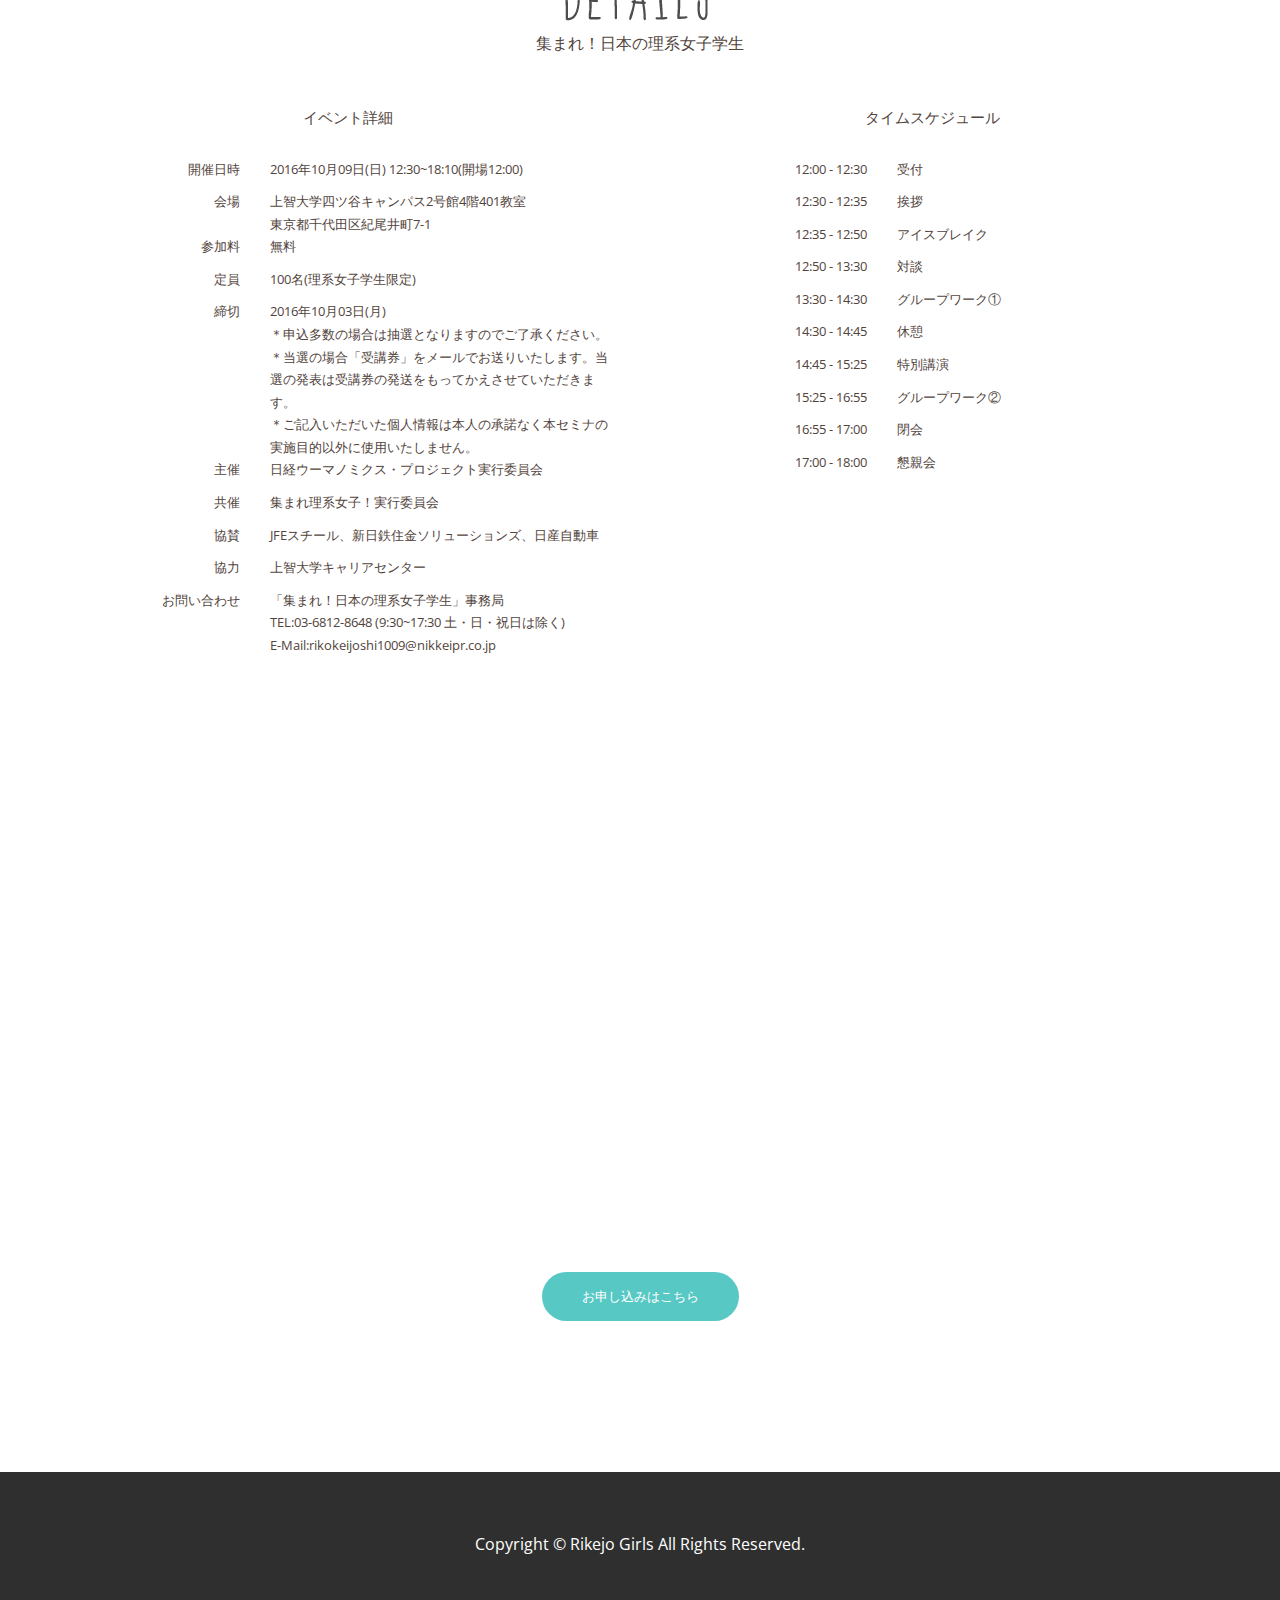
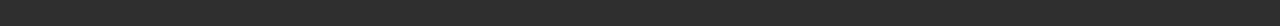
==== commit 7a6f7d9c: "Add org page" ====
--- a/index.html
+++ b/index.html
@@ -16,6 +16,7 @@
     <meta content='集まれ！全日本理系女子' property='og:site_name'>
     <meta content='ja_JP' property='og:locale'>
     <meta content='1731965800388213' property='fb:app_id'>
+    <meta name="google-site-verification" content="S3JJAqc4QBGQ1toPsgNrQ9BZ7NCDYh1L8Qdgt1FFDSg" />
 
     <link href="css/style.css" rel="stylesheet">
     <script src="https://ajax.googleapis.com/ajax/libs/jquery/1.11.0/jquery.min.js"></script>
@@ -26,6 +27,14 @@
 		<script src="js/main.js"></script>
 		<script src="js/jquery.min.js"></script>
 		<script src="js/jquery.flexslider-min.js"></script>
+    <script>
+      (function(i,s,o,g,r,a,m){i['GoogleAnalyticsObject']=r;i[r]=i[r]||function(){
+      (i[r].q=i[r].q||[]).push(arguments)},i[r].l=1*new Date();a=s.createElement(o),
+      m=s.getElementsByTagName(o)[0];a.async=1;a.src=g;m.parentNode.insertBefore(a,m)
+      })(window,document,'script','https://www.google-analytics.com/analytics.js','ga');
+      ga('create', 'UA-83795834-1', 'auto');
+      ga('send', 'pageview');
+    </script>
   </head>
   <body>
   <header id="header" class="header header-right header-color sticky-header translucent-header">
@@ -47,7 +56,6 @@
                 <li><a class="js-link" data-target="#sponsor">協賛</a></li>
                 <li><a class="js-link" data-target="#details">イベント詳細</a></li>
                 <li class="hide-xs"><a class="action-btn" href="https://esf.nikkei.co.jp/rikokeijoshi20161009/" target="_blank"><button class="button btn">エントリー</button></a></li>
-                <li class="show-xs"><a href="https://esf.nikkei.co.jp/rikokeijoshi20161009/" target="_blank"><button class="button btn">エントリー</button></a></li>
               </ul>
             </div>
           </nav>
@@ -56,15 +64,16 @@
     </div>
   </header>
 
-	<section id="keyvisual" class="keyvisual section">
+	<section id="keyvisual" class="keyvisual section keyvisual-main">
     <div class="col-md-10 col-md-offset-1 text-center">
       <div class="keyvisual-text">
         <img class="img padding-center" src="img/keyvisual/keyvisual.png" srcset="img/keyvisual/keyvisual.png 1x, img/keyvisual/keyvisual@2x.png 2x" alt="">
       </div>
-      <a href="#" class="btn btn-large btn-white margin-top-20">お申し込みはこちら</a>
+      <a href="https://esf.nikkei.co.jp/rikokeijoshi20161009/" class="btn btn-large btn-white margin-top-20">お申し込みはこちら</a>
       <div class="margin-top-40">
       	<div id="fb-root"></div>
 				<script>
+          // sns
 					(function(d, s, id) {
 					  var js, fjs = d.getElementsByTagName(s)[0];
 					  if (d.getElementById(id)) return;
@@ -277,9 +286,9 @@
             <li><a href="https://www.facebook.com/ichiriduka.kyushu/?pnref=lhc" target="_blank"><img class="icon icons8-Facebook" src="[data-uri]"></a></li>
           </ul>
 				</div>
-				<!-- <div class="text-center">
+				<div class="text-center">
 					<a href="./special.html" class="btn btn-large btn-blue">協力学生団体はこちら</a>
-				</div> -->
+				</div>
 			</div>
 		</div>
 	</section>
--- a/css/style.css
+++ b/css/style.css
@@ -22,3 +22,5 @@
 @import "components/googlemap.css";
 @import "components/staff.css";
 @import "components/footer.css";
+
+@import "special.css";
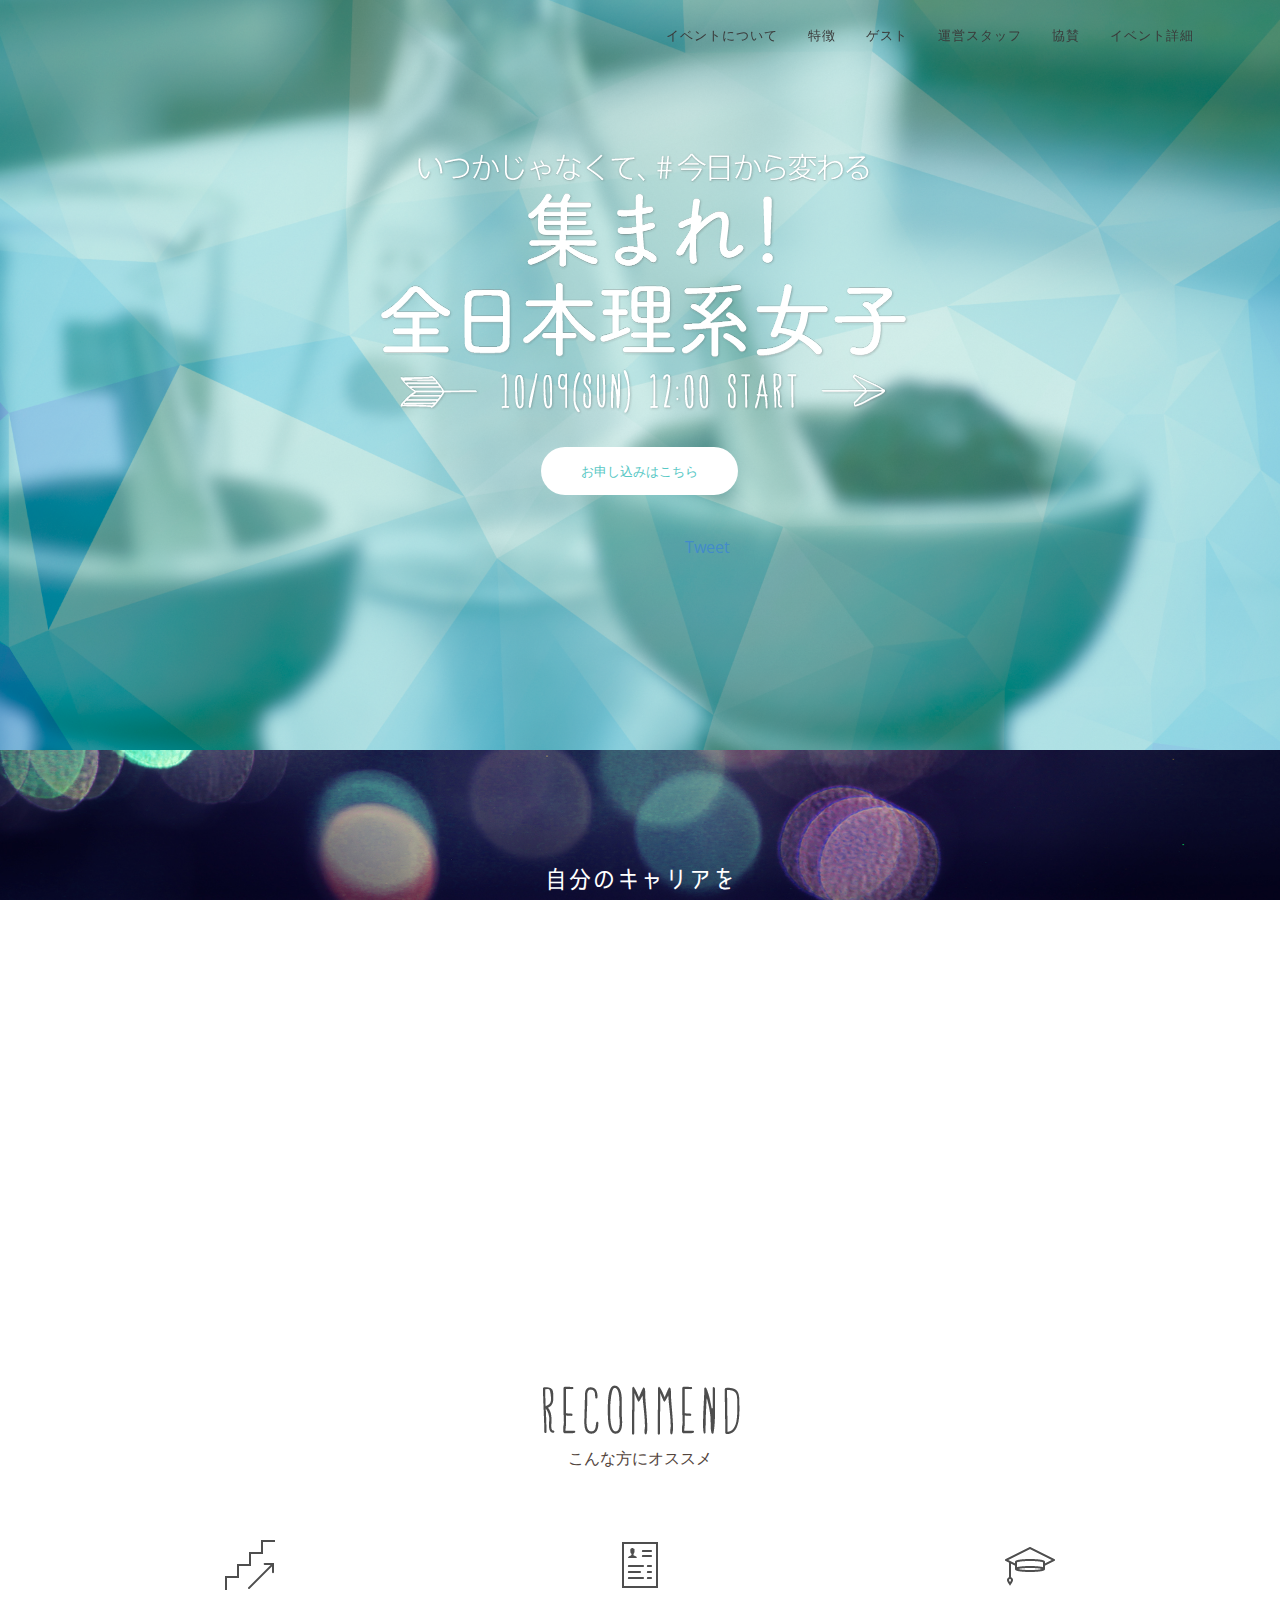
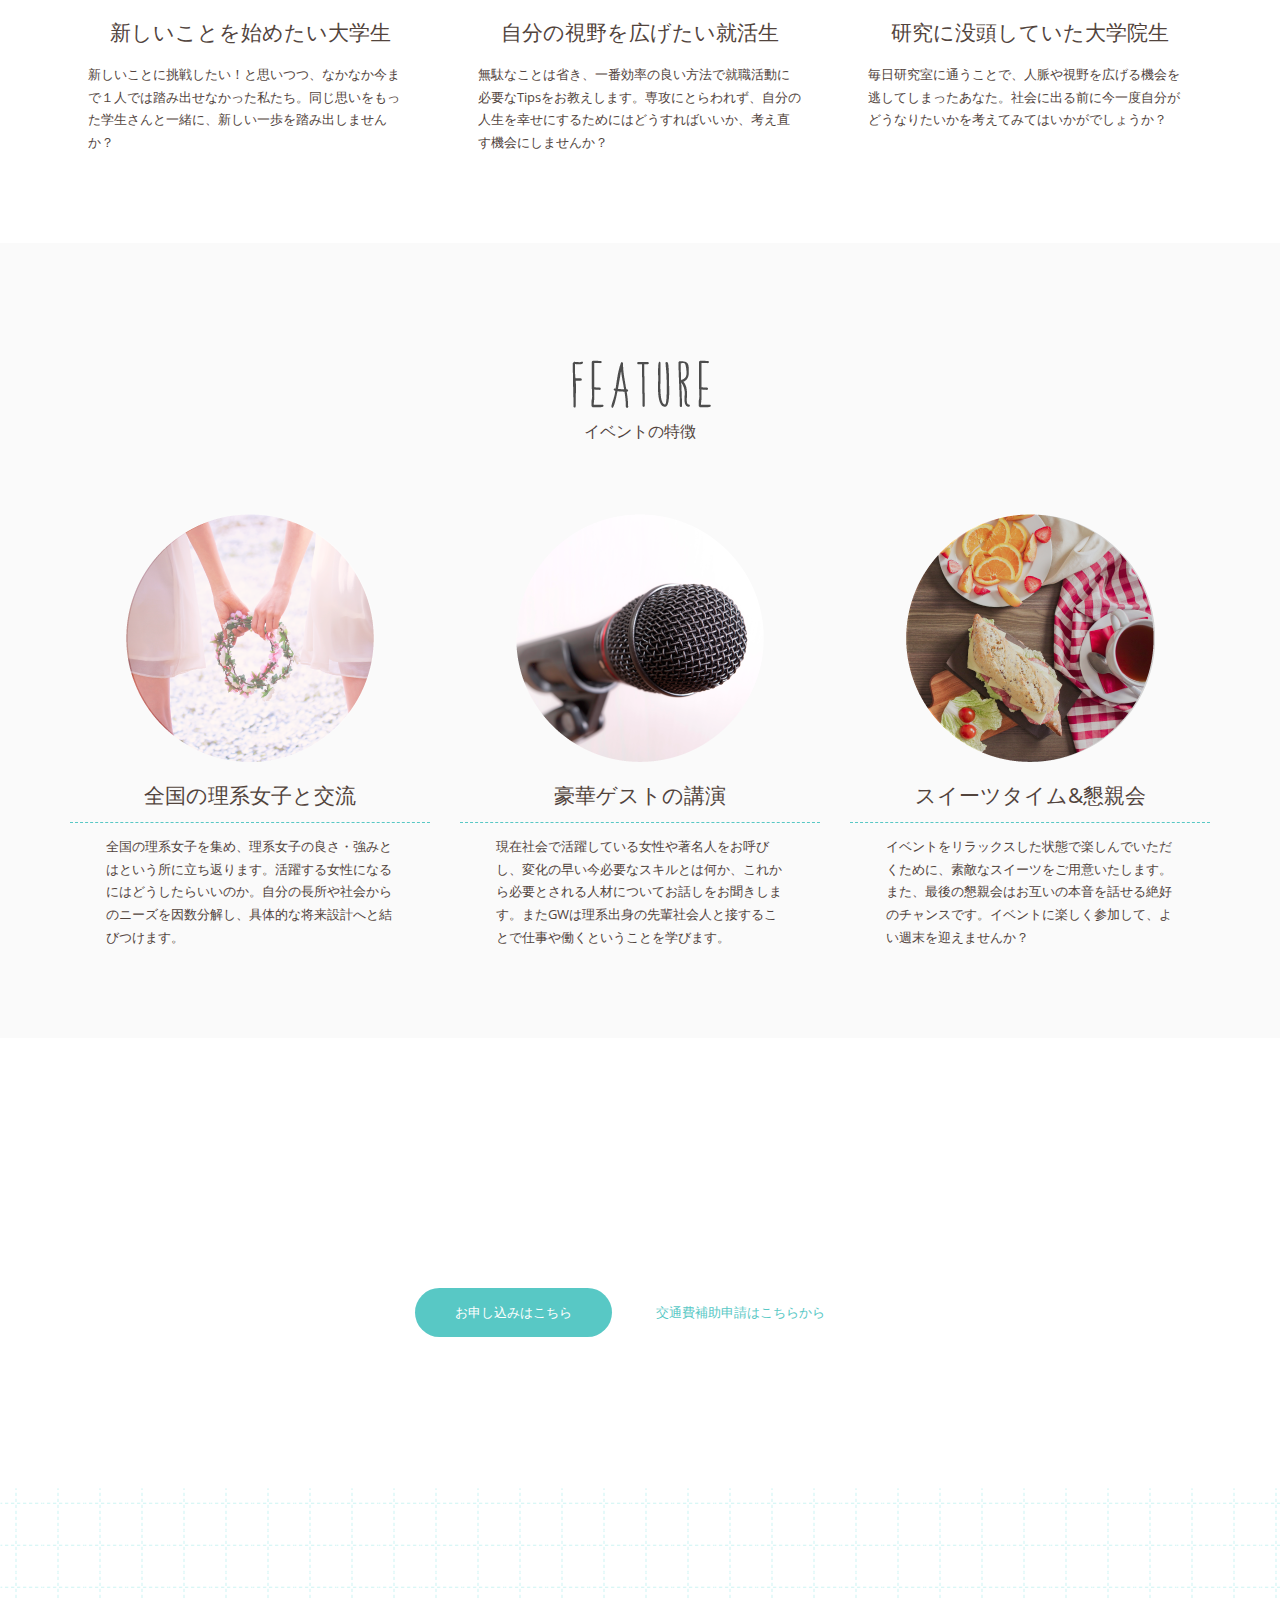
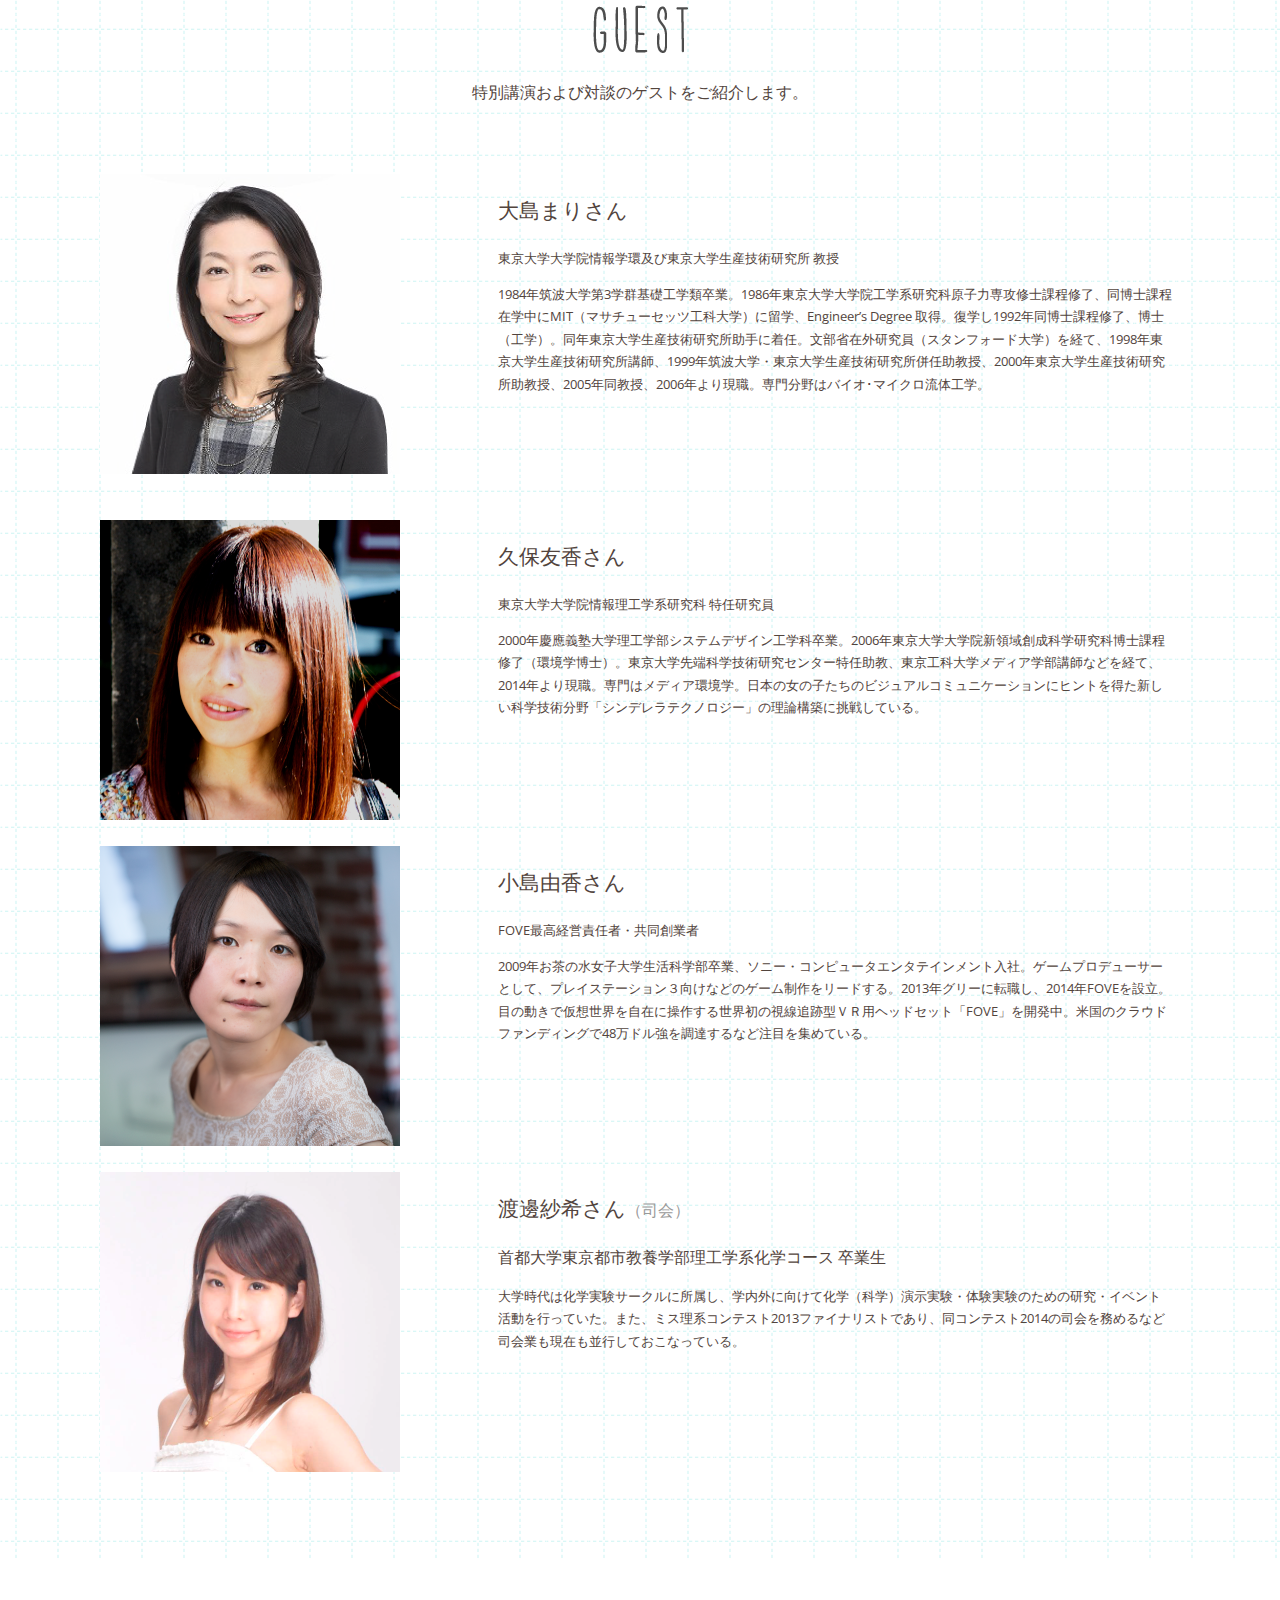
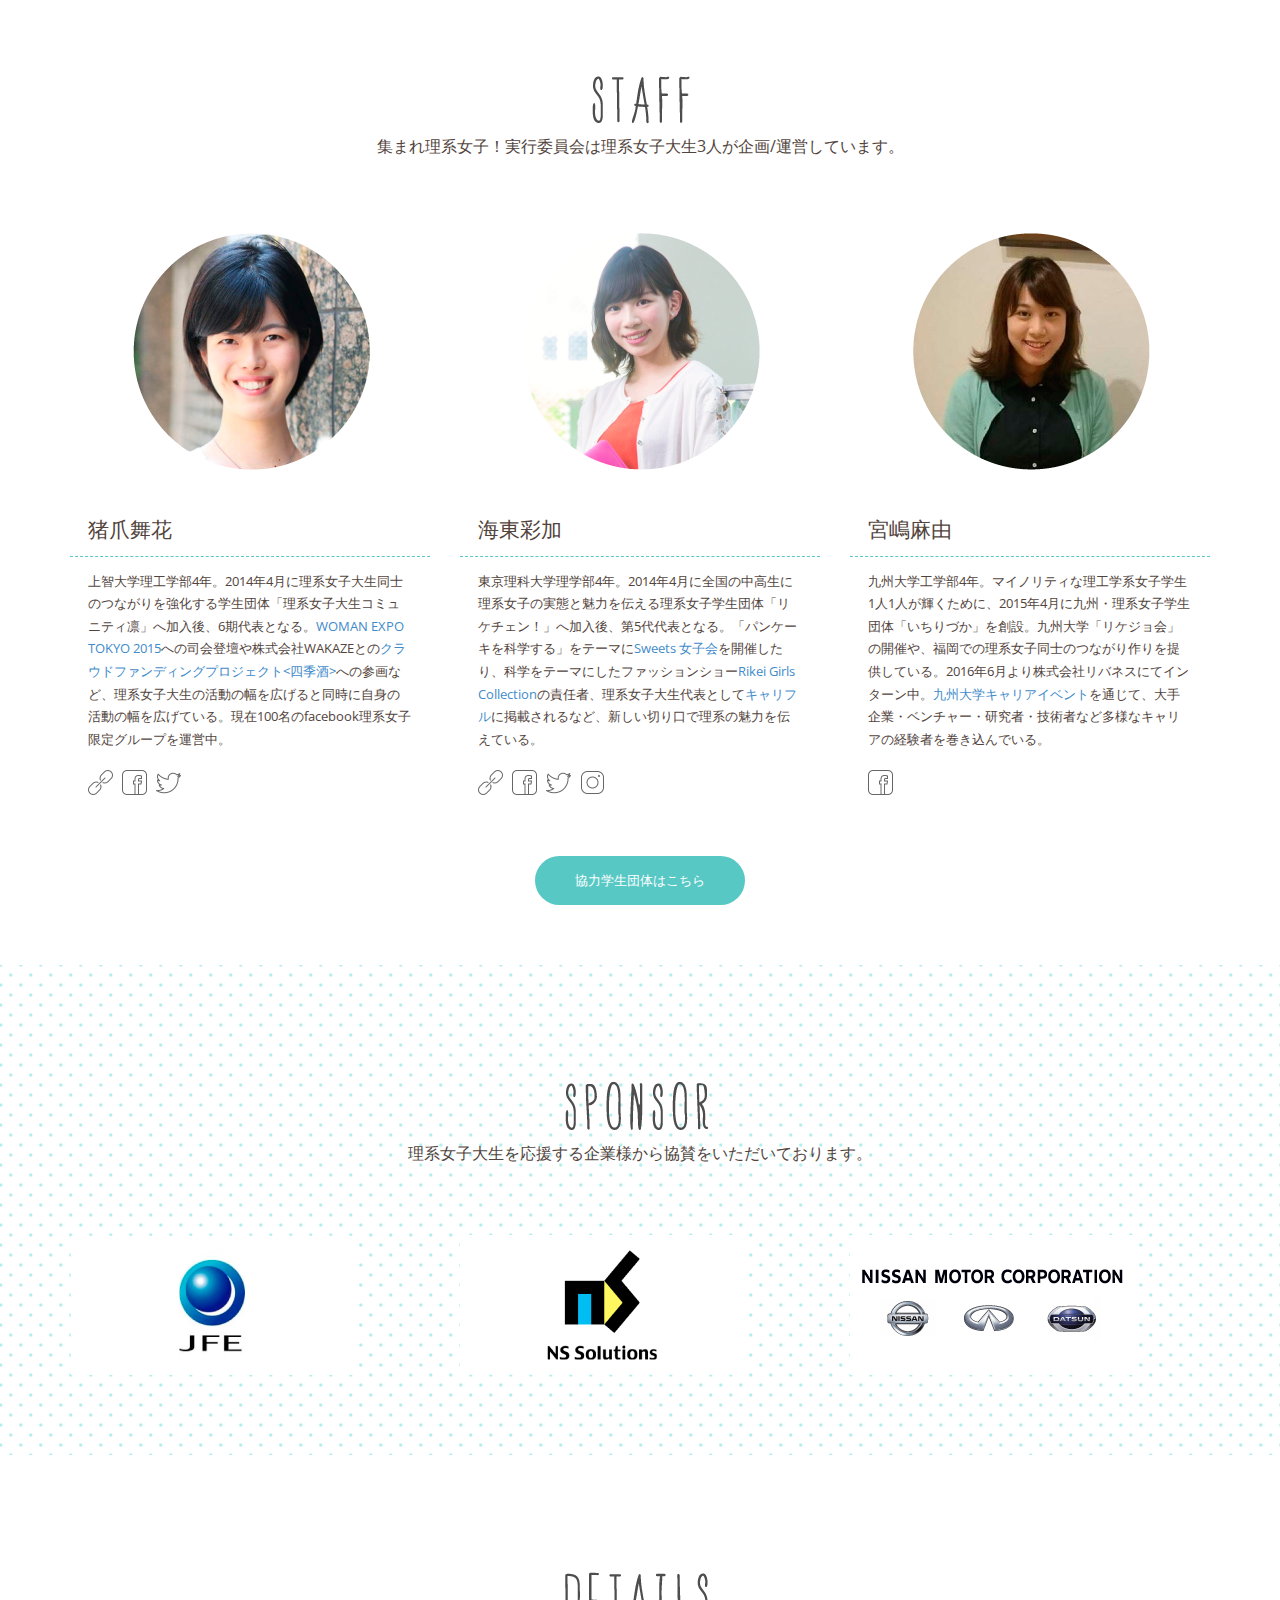
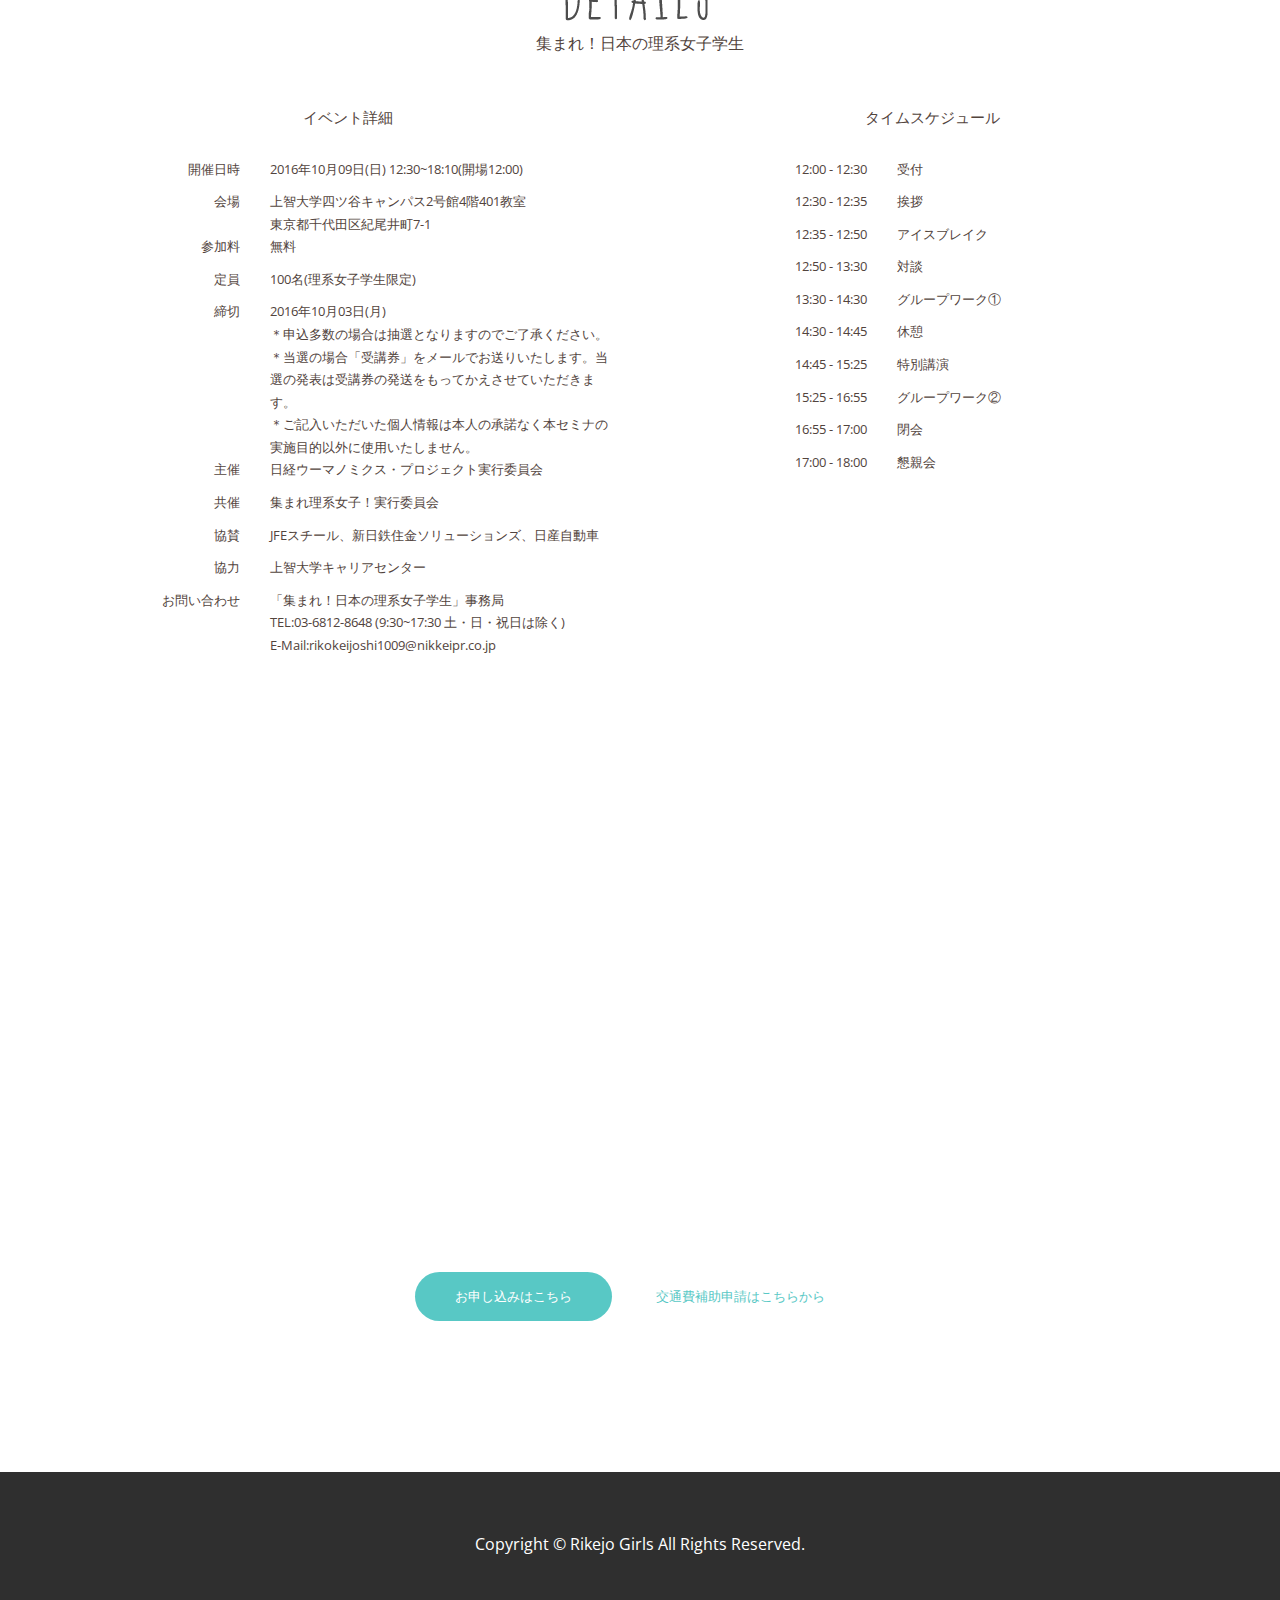
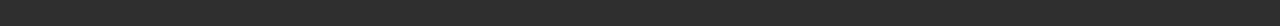
==== commit 5c31986b: "Add button" ====
--- a/index.html
+++ b/index.html
@@ -180,6 +180,7 @@
 					<h6>イベントにお申込みの方はフォームにご記入をお願いします。</h6>
 				</div>
 				<a href="https://esf.nikkei.co.jp/rikokeijoshi20161009/" target="_blank" class="btn btn-large btn-blue">お申し込みはこちら</a>
+        <a href="https://docs.google.com/forms/d/e/1FAIpQLSehl6S7o4U6o2AqDRKKJyDGW-HUYGSHhzQKD-ri6o3NdEKYLg/viewform?c=0&w=1" target="_blank" class="btn btn-large btn-white">交通費補助申請はこちらから</a>
 			</div>
 		</div>
 	</section>
@@ -470,6 +471,7 @@
 					<h6>イベントにお申込みの方はフォームにご記入をお願いします。</h6>
 				</div>
 				<a href="https://esf.nikkei.co.jp/rikokeijoshi20161009/" target="_blank" class="btn btn-large btn-blue">お申し込みはこちら</a>
+        <a href="https://docs.google.com/forms/d/e/1FAIpQLSehl6S7o4U6o2AqDRKKJyDGW-HUYGSHhzQKD-ri6o3NdEKYLg/viewform?c=0&w=1" target="_blank" class="btn btn-large btn-white">交通費補助申請はこちらから</a>
 			</div>
 		</div>
 	</section>
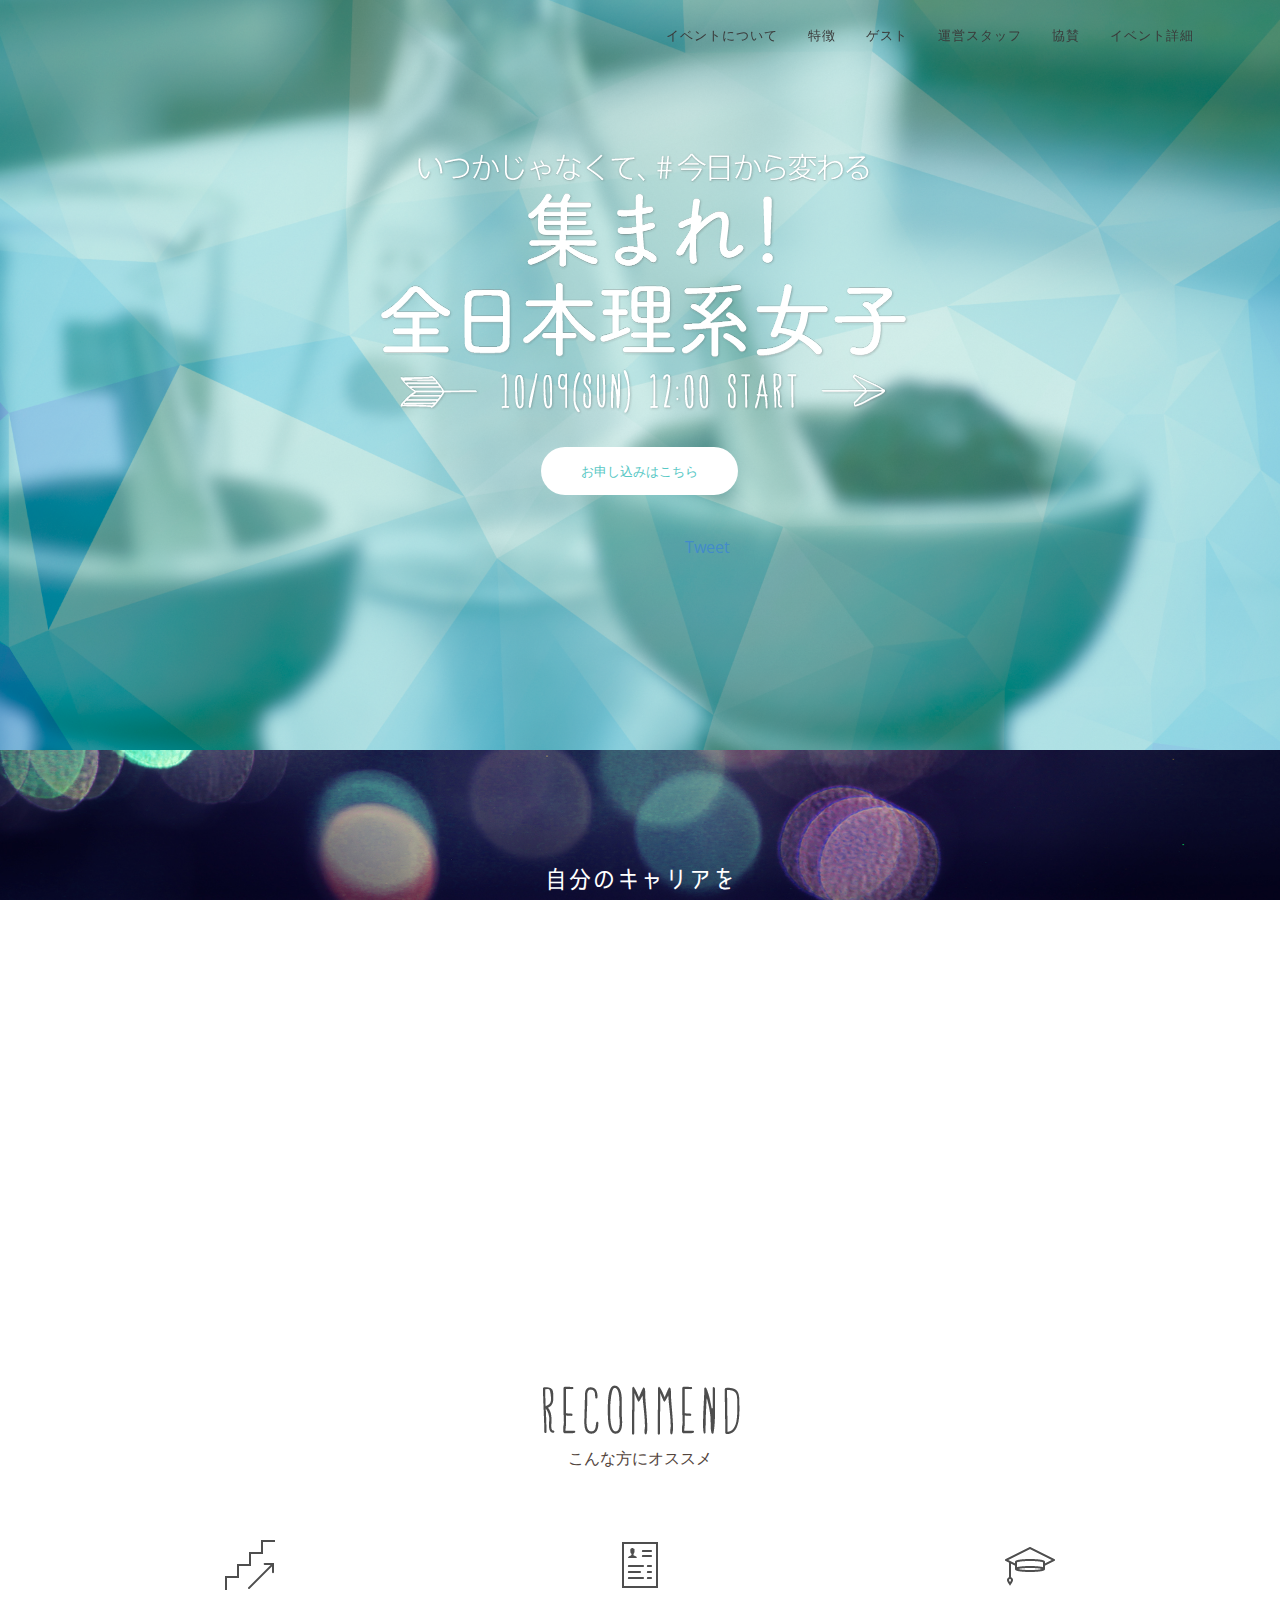
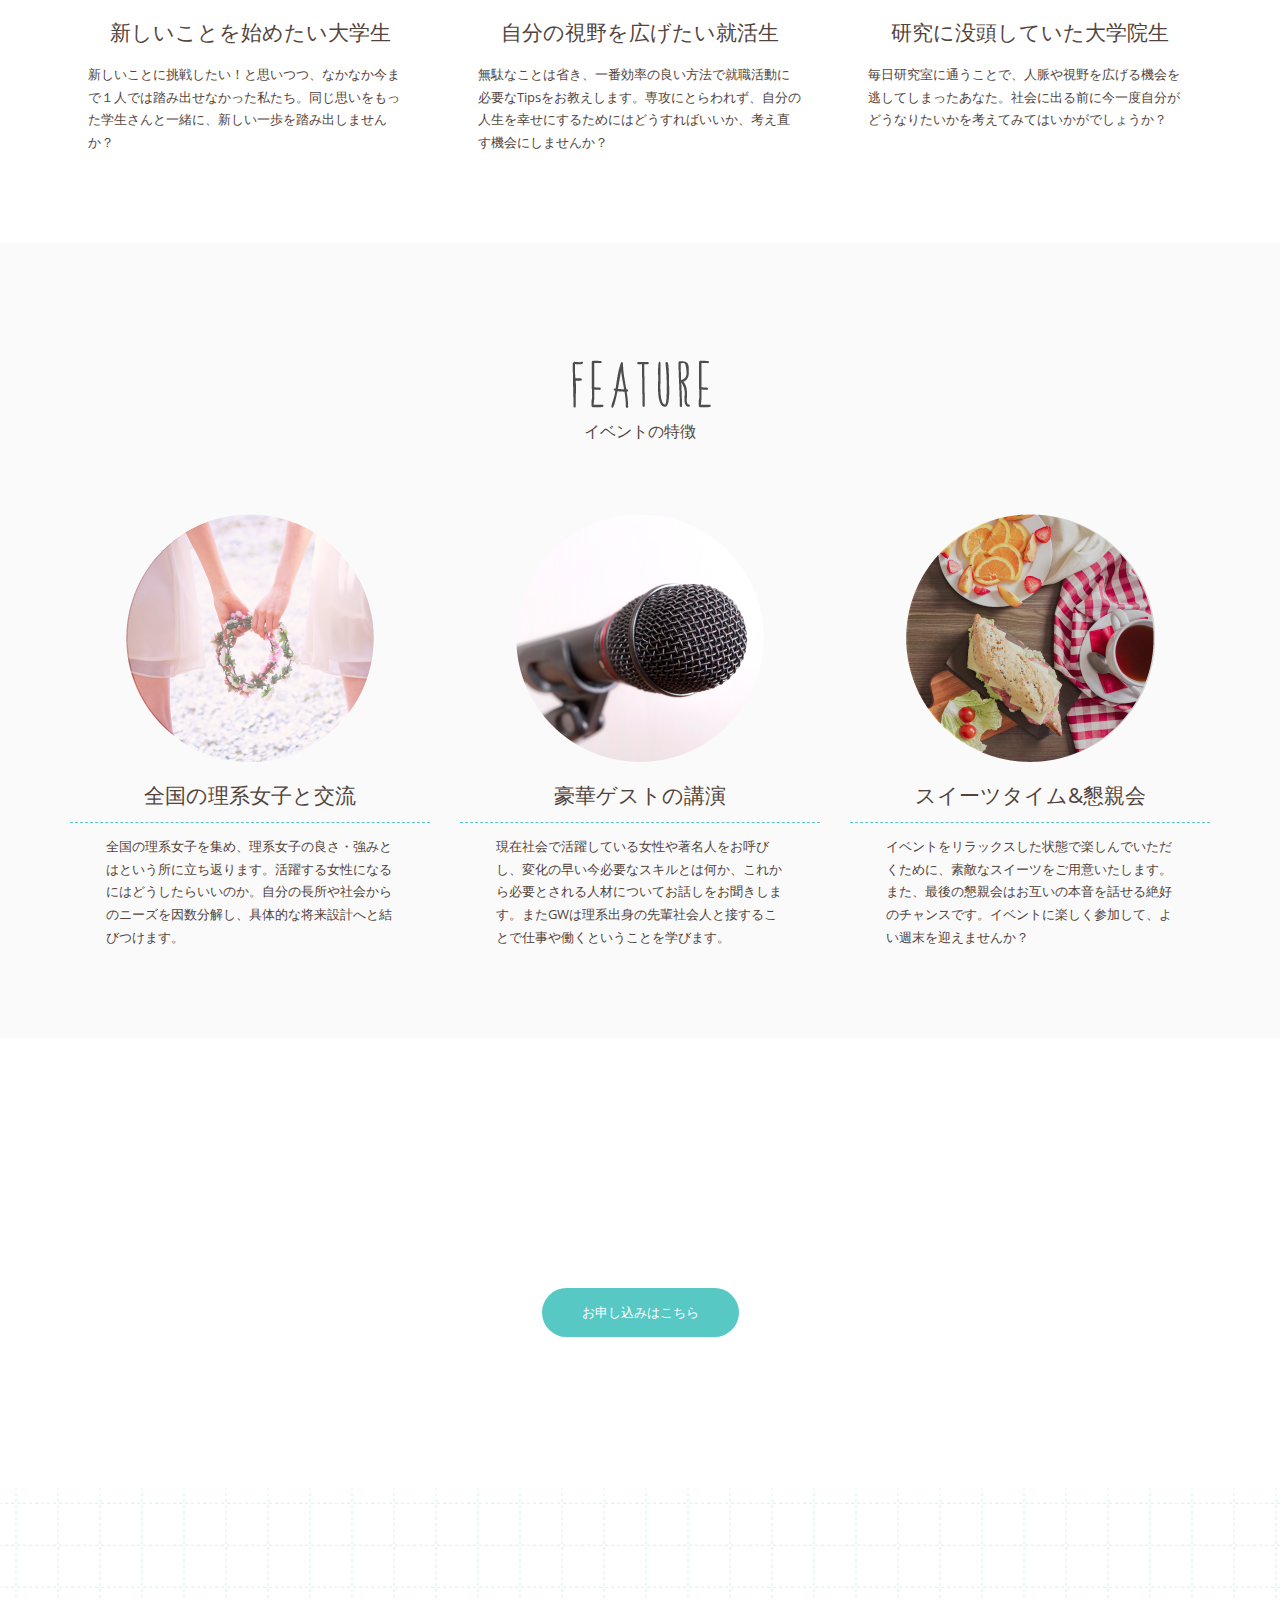
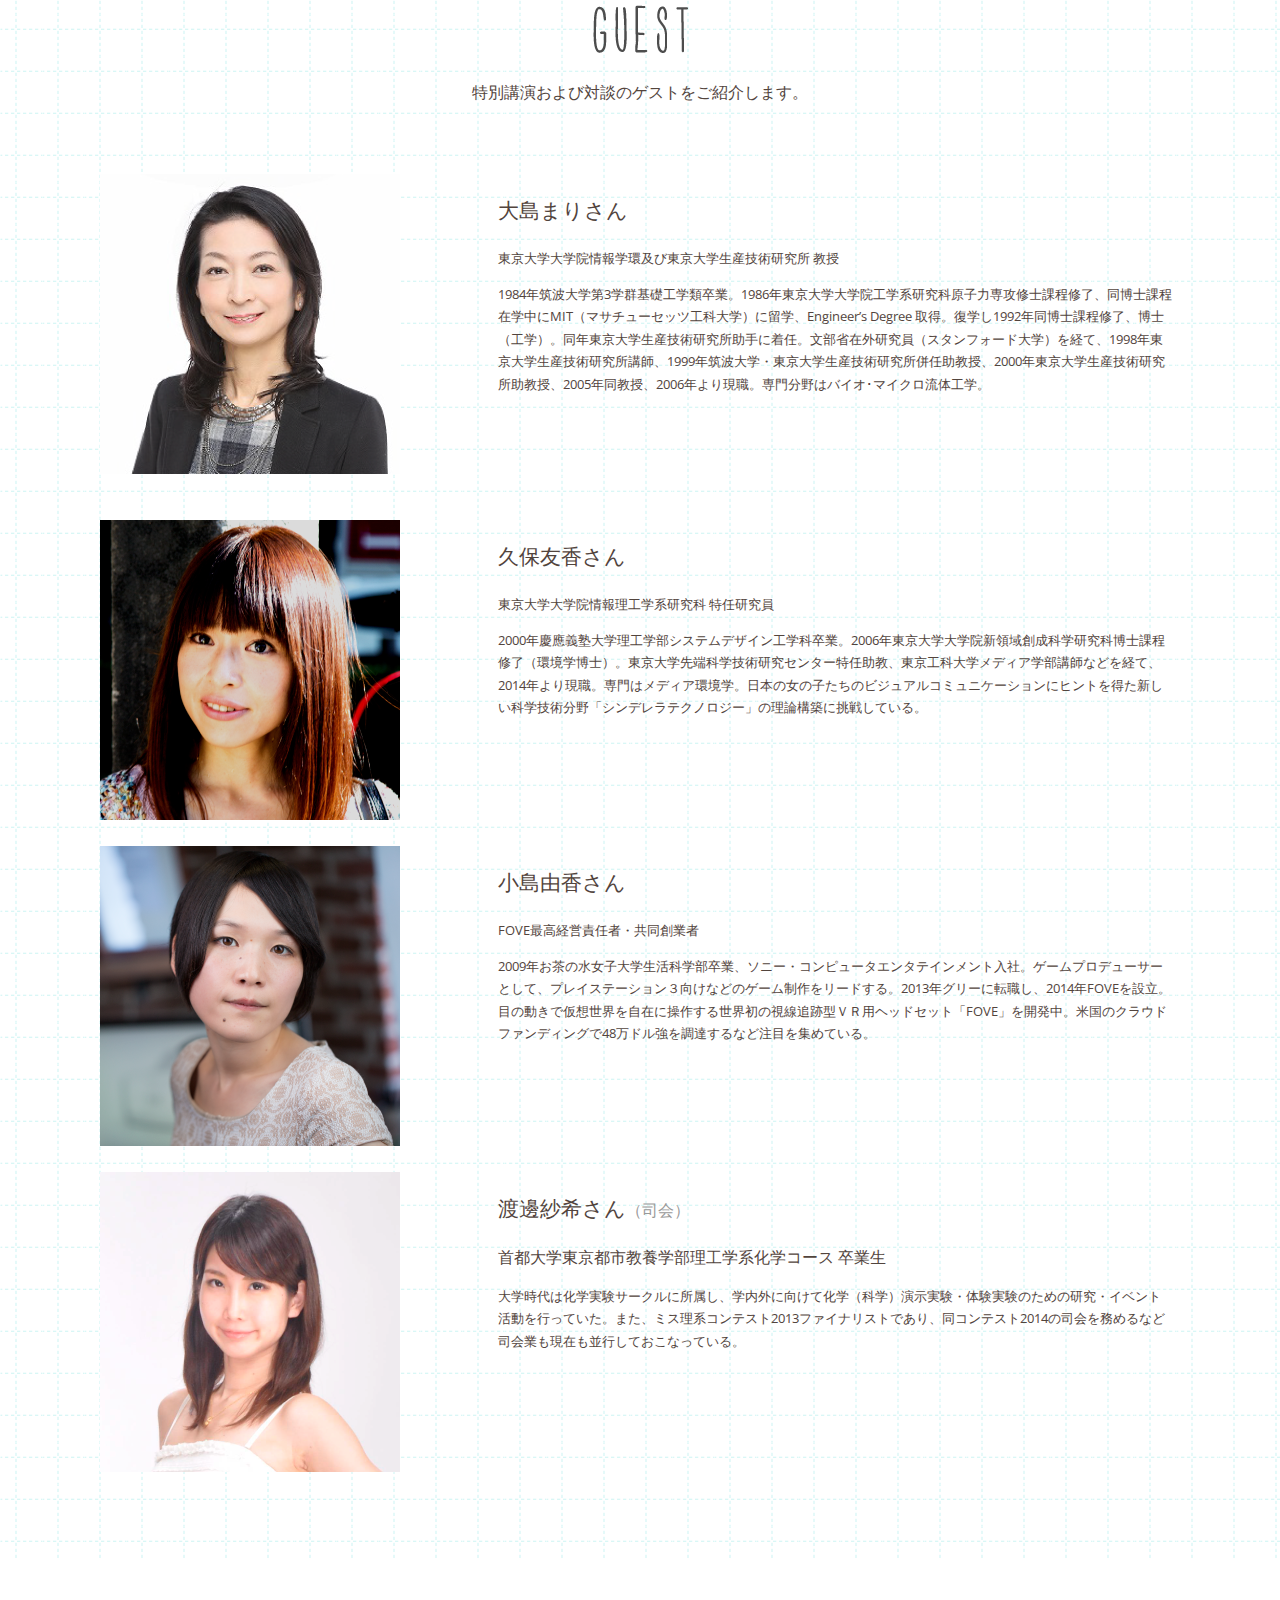
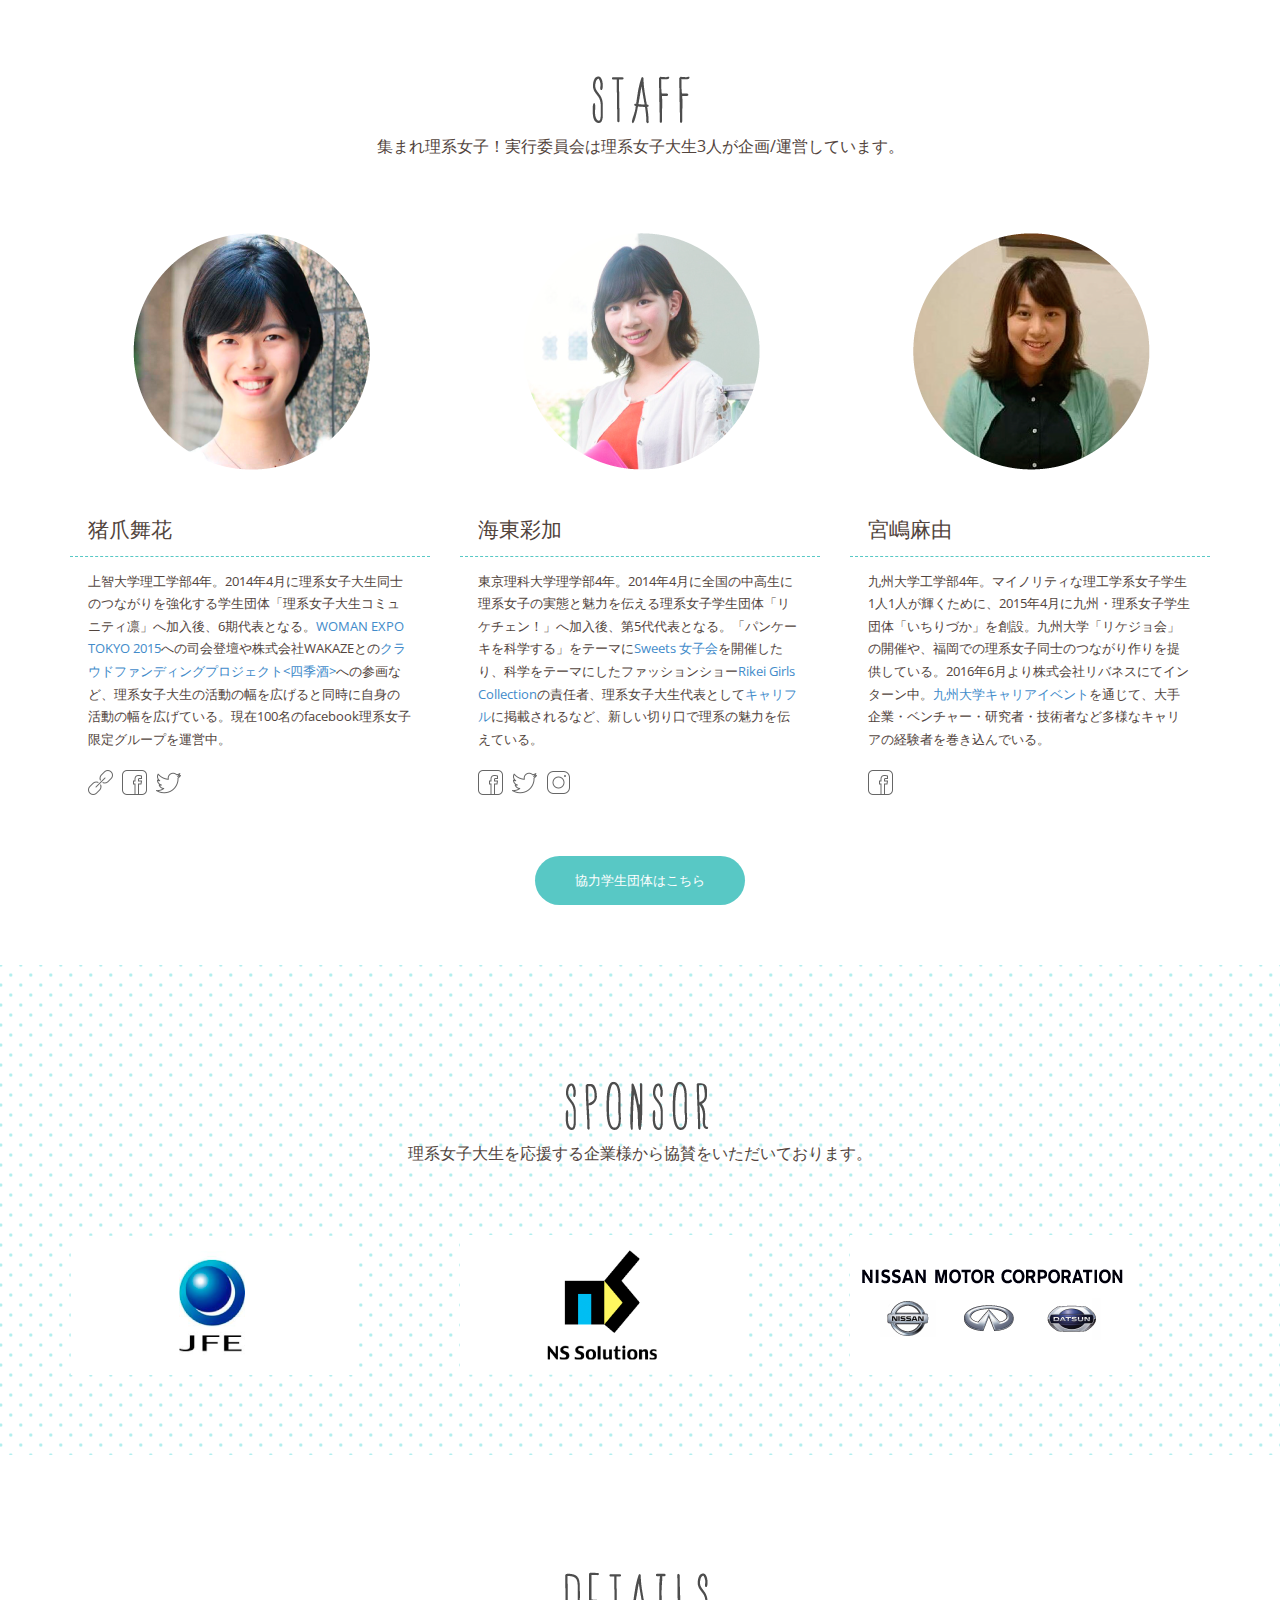
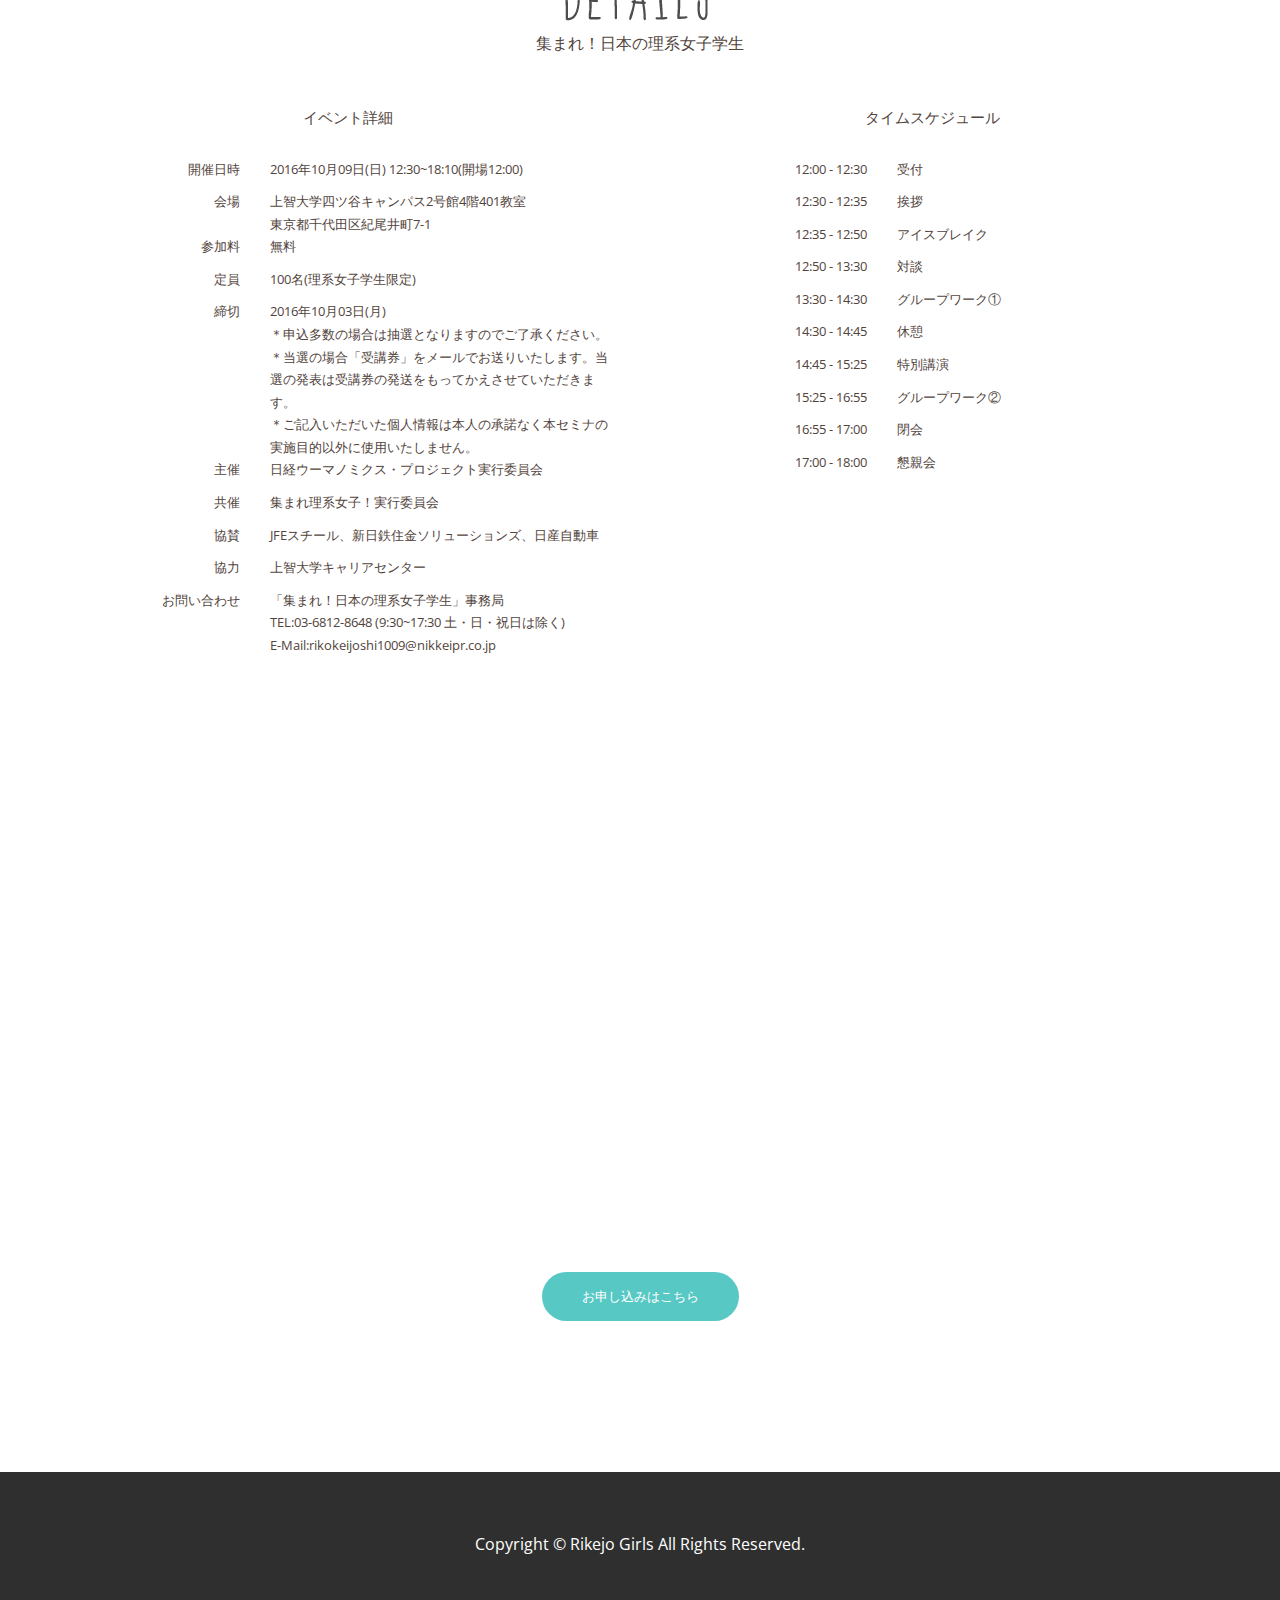
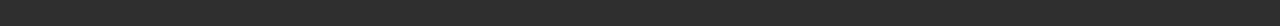
==== commit 0d1bca0c: "Delete button" ====
--- a/index.html
+++ b/index.html
@@ -180,7 +180,6 @@
 					<h6>イベントにお申込みの方はフォームにご記入をお願いします。</h6>
 				</div>
 				<a href="https://esf.nikkei.co.jp/rikokeijoshi20161009/" target="_blank" class="btn btn-large btn-blue">お申し込みはこちら</a>
-        <a href="https://docs.google.com/forms/d/e/1FAIpQLSehl6S7o4U6o2AqDRKKJyDGW-HUYGSHhzQKD-ri6o3NdEKYLg/viewform?c=0&w=1" target="_blank" class="btn btn-large btn-white">交通費補助申請はこちらから</a>
 			</div>
 		</div>
 	</section>
@@ -270,7 +269,6 @@
         	<hr>
         	<p class="small">東京理科大学理学部4年。2014年4月に全国の中高生に理系女子の実態と魅力を伝える理系女子学生団体「リケチェン！」へ加入後、第5代代表となる。「パンケーキを科学する」をテーマに<a href="http://journal.shingakunet.com/learning/28546/">Sweets 女子会</a>を開催したり、科学をテーマにしたファッションショー<a href="http://wpb.shueisha.co.jp/2016/02/26/61467/">Rikei Girls Collection</a>の責任者、理系女子大生代表として<a href="https://careeful.com/public/contents/pc/korekara/3.html">キャリフル</a>に掲載されるなど、新しい切り口で理系の魅力を伝えている。</p>
         	<ul class="social-icons clearfix">
-        		<li><a href="http://rikechen.com/" target="_blank"><img class="icon icons8-Link" src="[data-uri]"></a></li>
             <li><a href="https://www.facebook.com/rikei.change/?fref=ts" target="_blank"><img class="icon icons8-Facebook" src="[data-uri]"></a></li>
             <li><a href="https://twitter.com/rikei_change" target="_blank"><img class="icon icons8-Twitter" src="[data-uri]"></a></li>
             <li><a href="https://www.instagram.com/rikei_change/" target="_blank"><img class="icon icons8-Instagram" src="[data-uri]"></a></li>
@@ -471,7 +469,6 @@
 					<h6>イベントにお申込みの方はフォームにご記入をお願いします。</h6>
 				</div>
 				<a href="https://esf.nikkei.co.jp/rikokeijoshi20161009/" target="_blank" class="btn btn-large btn-blue">お申し込みはこちら</a>
-        <a href="https://docs.google.com/forms/d/e/1FAIpQLSehl6S7o4U6o2AqDRKKJyDGW-HUYGSHhzQKD-ri6o3NdEKYLg/viewform?c=0&w=1" target="_blank" class="btn btn-large btn-white">交通費補助申請はこちらから</a>
 			</div>
 		</div>
 	</section>
